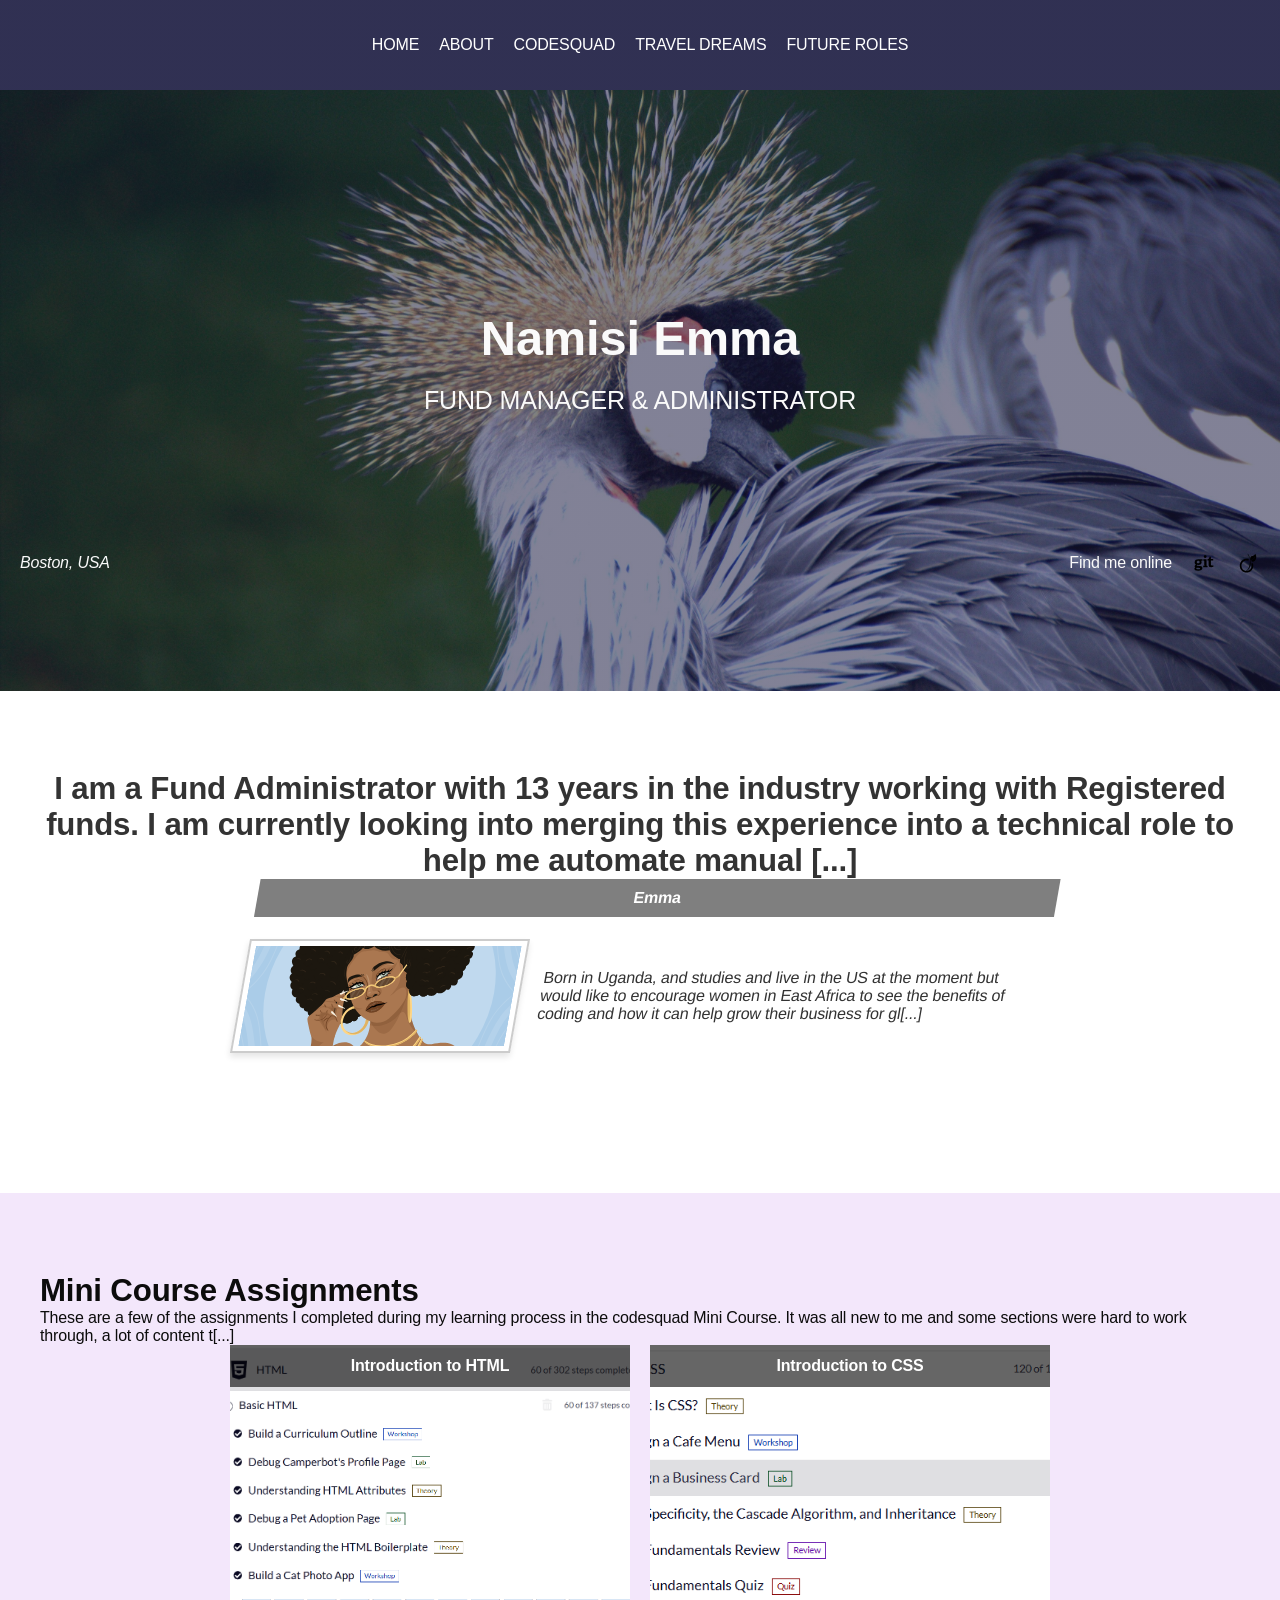
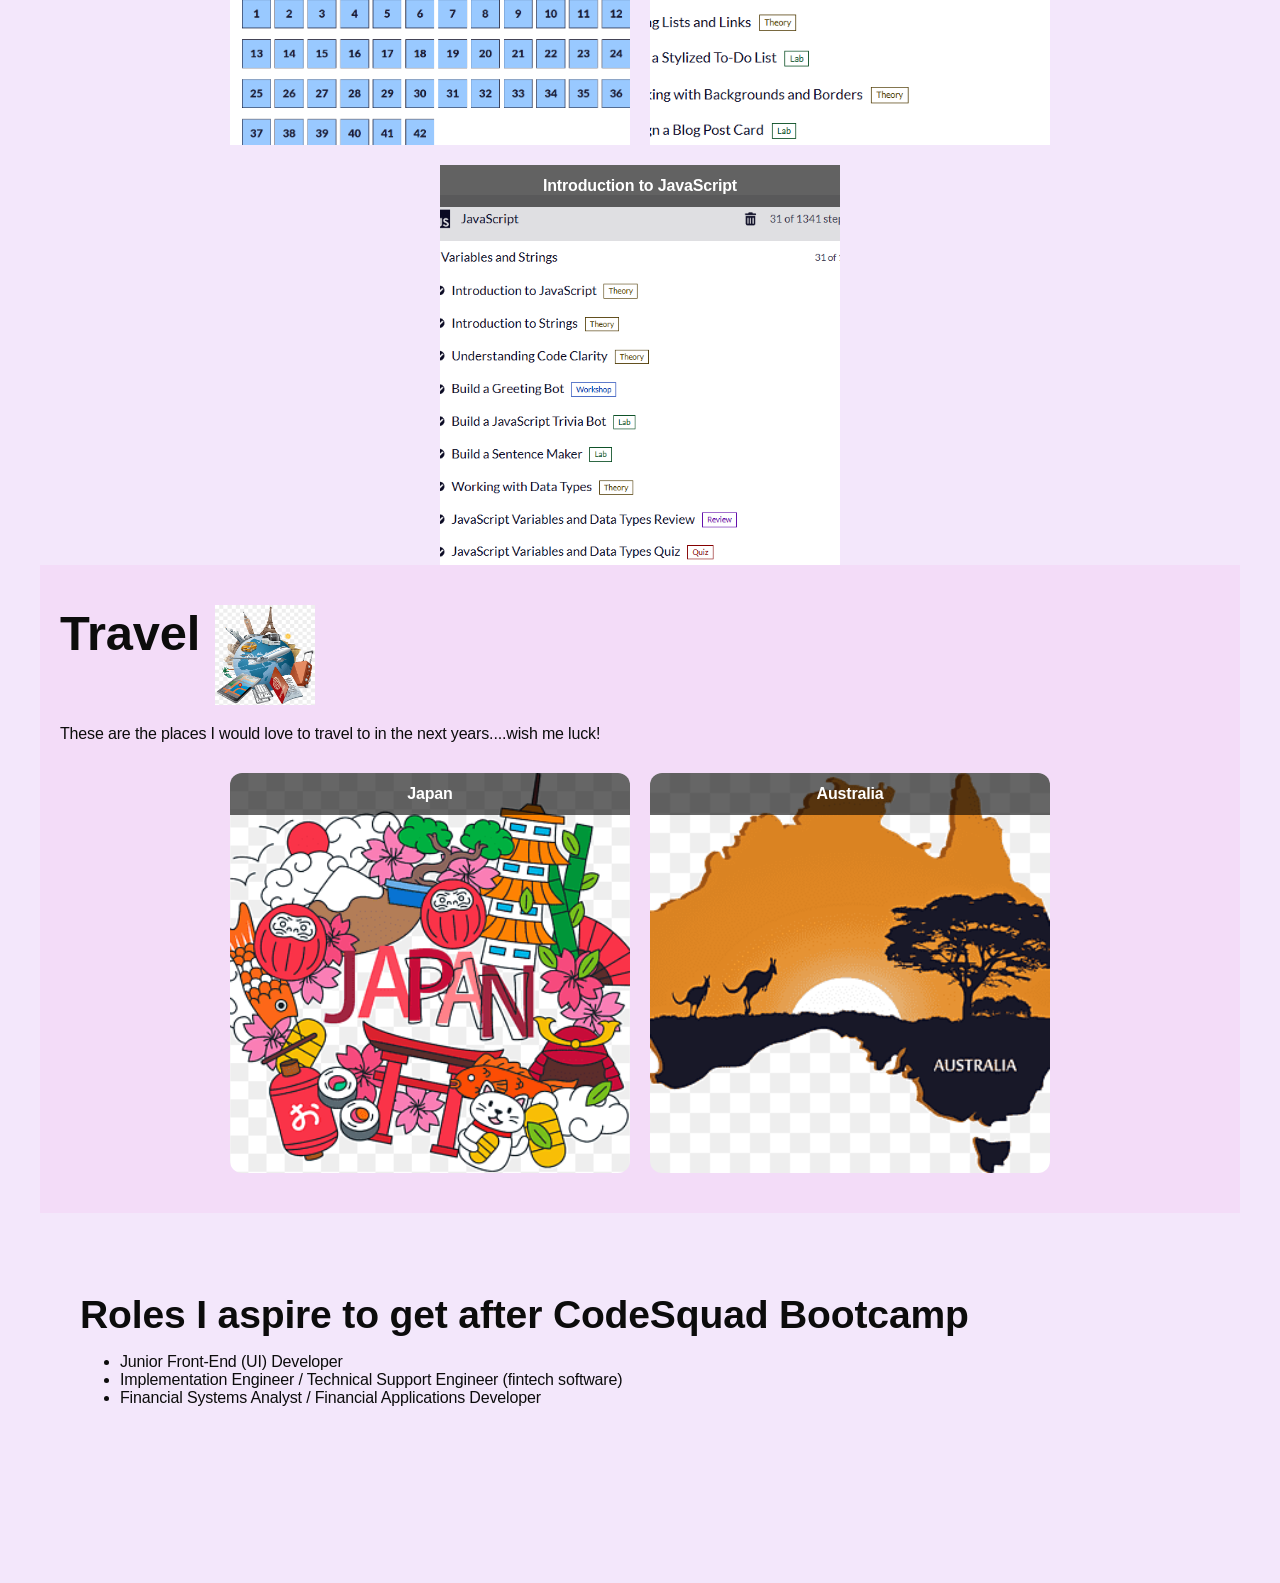
==== index.html @ be641fe7 "Fix LinkedIn image filename to lowercase" ====
<!DOCTYPE html>
<html lang="en">
  <head>
    <meta charset="UTF-8" />
    <meta name="viewport" content="width=device-width, initial-scale=1.0" />
    <link rel="stylesheet" href="styles.css" />
    <title>Namisi - First Portfolio</title>
  </head>
  <body>
    <header class="site_header">
      <div class="wrapper_inner">
        <nav class="site_header_nav">
          <ul role="list" class="flex flex_center">
            <li><a href="#0">HOME</a></li>
            <li><a href="#about">ABOUT</a></li>
            <li><a href="#codesquad">CODESQUAD</a></li>
            <li><a href="#traveldreams">TRAVEL DREAMS</a></li>
            <li><a href="#futureroles">FUTURE ROLES</a></li>
          </ul>
        </nav>
      </div>
    </header>
    <main>
      <section id="hero">
        <div class="wrapper">
          <div class="wrapper_inner">
            <div class="text_center hero_content">
              <h1 class="h2">Namisi Emma</h1>
              <p class="h5">FUND MANAGER & ADMINISTRATOR</p>
            </div>
          </div>
          <ul role="list" class="flex flex_between hero_social">
            <address>Boston, USA </address>
            <ul role="list" class="flex">
              <li>Find me online</li>
              <li>
                <a href="https://github.com/Misi-256" target="_blank">
                  <img src="git.svg" alt="GitHub" width="24" height="24" />
                </a>
              </li>
              <li>
                <a href="https://linkedin.com/in/emma-namisi" target="_blank">
                  <img src="linkedin.svg" alt="LinkedIn" width="24" height="24" />
                </a>
              </li>
            </ul>
          </ul>
        </div>
      </section>
    </main>
    <section id="about">
   <div class="wrapper">
     <div class="text_center">
       <h4>
         I am a Fund Administrator with 13 years in the industry working with Registered funds. I am currently looking into merging this experience into a technical role to help me automate manual [...]
       </h4>
     </div>
     <div class="wrapper_inner">
       <div class="about_content flex flex_around">
         <figure class="about_figure text_center">
           <img width="300px" height="300px" src="icon.svg" alt="Developer" class="about_img" />
           <figcaption class="about_caption">Emma</figcaption>
         </figure>
         <p class="h6">
           Born in Uganda, and studies and live in the US at the moment but would like to encourage women in East Africa to see the benefits of coding and how it can help grow their business for gl[...]
         </p>
       </div>
     </div>
   </div>
 </section>
     <section id="codesquad">
       <h4>Mini Course Assignments</h4>
   <div class="course-card">
       <p>
         These are a few of the assignments I completed during my learning process in the codesquad Mini Course. It was all new to me and some sections were hard to work through, a lot of content t[...]
       </div>
 <div class="image-container">
   <figure>
     <figcaption class="about_caption">Introduction to HTML</figcaption>
     <img width="400px" height="400px" src="intro to HTML.png" alt="Introduction to HTML" class="HTML"/>
   </figure>
 
   <figure>
     <figcaption class="about_caption">Introduction to CSS</figcaption>
     <img width="400px" height="400px" src="intro to CSS.png" alt="Introduction to CSS" class="CSS"/>
   </figure>
 
   <figure>
     <figcaption class="about_caption">Introduction to JavaScript</figcaption>
     <img width="400px" height="400px" src="intro to JavaScript.png" alt="Introduction to JavaScript" class="JAVA"/>
   </figure>
 </div>
 <section id="traveldreams">
   <div class="travel-header">
     <h2>Travel</h2>
     <img width="100px" height="100px" src="travel logo.png" alt="Travel logo"/>
   </div>
   
   <p>
     These are the places I would love to travel to in the next years....wish me luck!  
   </p>
 
   <div class="image-container">
     <figure class="travel-figure">
       <img width="400px" height="400px" src="Japan.png" alt="Japan" class="Japan"/>
       <figcaption class="about_caption">Japan</figcaption>
     </figure>
 
     <figure class="travel-figure">
       <img width="400px" height="400px" src="Aussie.png" alt="Aussie" class="Aussie"/>
       <figcaption class="about_caption">Australia</figcaption>
     </figure>
   </div>
 </section>
     <section id="futureroles">
  <h3>Roles I aspire to get after CodeSquad Bootcamp</h3>
     </div>
     <ul>
   <li>Junior Front-End (UI) Developer</li>
   <li>Implementation Engineer / Technical Support Engineer (fintech software)</li>
   <li>Financial Systems Analyst / Financial Applications Developer</li>
 </ul>
       </div>
     </div>
   </div>
 </section>
 </main>
   <script src="script.js"></script>
 </body>
 </html>
---- styles.css ----
/**
 * CORE CONFIG
 * This powers everything from utility class generation to breakpoints
 * to enabling/disabling pre-built components/utilities.
 */
/* Box sizing rules */
*,
*::before,
*::after {
  box-sizing: border-box;
  font-family: sans-serif;
}

/* Remove default margin */
body,
h1,
h2,
h3,
h4,
p,
figure,
blockquote,
dl,
dd {
  margin: 0;
}

/* Remove list styles on ul, ol elements with a list role, which suggests default styling will be removed */
ul[role="list"],
ol[role="list"] {
  list-style: none;
  padding: 0;
}

/* Set core root defaults */
html:focus-within {
  scroll-behavior: smooth;
}

/* Set core body defaults */
body {
  min-height: 100vh;
  text-rendering: optimizeSpeed;
  letter-spacing: -0.01em;
}

/* All elements that don't have a class get default styles */
a:not([class]) {
  text-decoration-skip-ink: auto;
}

/* Make images easier to work with */
img,
picture {
  max-width: 100%;
  display: block;
}

/* Inherit fonts for inputs and buttons */
input,
button,
textarea,
select {
  font: inherit;
}

@media (prefers-reduced-motion: reduce) {
  html:focus-within {
    scroll-behavior: auto;
  }
}

:focus {
  outline: 2px dashed #00ff19;
  outline-offset: 0.25rem;
}

main:focus {
  outline: none;
}
/* @link https://utopia.fyi/type/calculator?c=320,18,1.2,1240,20,1.25,5,2,&s=0.75|0.5|0.25,1.5|2|3|4|6,s-l&g=s,l,xl,12 */

:root {
  --step--2: clamp(0.7813rem, 0.7747rem + 0.0326vw, 0.8rem);
  --step--1: clamp(0.9375rem, 0.9158rem + 0.1087vw, 1rem);
  --step-0: clamp(1.125rem, 1.0815rem + 0.2174vw, 1.25rem);
  --step-1: clamp(1.35rem, 1.2761rem + 0.3696vw, 1.5625rem);
  --step-2: clamp(1.62rem, 1.5041rem + 0.5793vw, 1.9531rem);
  --step-3: clamp(1.944rem, 1.771rem + 0.8651vw, 2.4414rem);
  --step-4: clamp(2.3328rem, 2.0827rem + 1.2504vw, 3.0518rem);
  --step-5: clamp(2.7994rem, 2.4462rem + 1.7658vw, 3.8147rem);
}

/* @link https://utopia.fyi/space/calculator?c=320,18,1.2,1240,20,1.25,5,2,&s=0.75|0.5|0.25,1.5|2|3|4|6,s-l&g=s,l,xl,12 */

:root {
  --space-3xs: clamp(0.3125rem, 0.3125rem + 0vw, 0.3125rem);
  --space-2xs: clamp(0.5625rem, 0.5408rem + 0.1087vw, 0.625rem);
  --space-xs: clamp(0.875rem, 0.8533rem + 0.1087vw, 0.9375rem);
  --space-s: clamp(1.125rem, 1.0815rem + 0.2174vw, 1.25rem);
  --space-m: clamp(1.6875rem, 1.6223rem + 0.3261vw, 1.875rem);
  --space-l: clamp(2.25rem, 2.163rem + 0.4348vw, 2.5rem);
  --space-xl: clamp(3.375rem, 3.2446rem + 0.6522vw, 3.75rem);
  --space-2xl: clamp(4.5rem, 4.3261rem + 0.8696vw, 5rem);
  --space-3xl: clamp(6.75rem, 6.4891rem + 1.3043vw, 7.5rem);
}
h1,
.h1 {
  font-size: var(--step-5);
}

h2,
.h2 {
  font-size: var(--step-4);
}

h3,
.h3 {
  font-size: var(--step-3);
}

h4,
.h4 {
  font-size: var(--step-2);
}

h5,
.h5 {
  font-size: var(--step-1);
}
/* define some constants */
.flex {
  display: flex;
  align-items: center;
  gap: var(--space-s);
}
@media (max-width: 468px) {
  .flex {
    flex-wrap: wrap;
  }
}
.flex_center {
  justify-content: center;
}
.flex_around {
  justify-content: space-around;
}
.flex_between {
  justify-content: space-between;
}
@media (max-width: 468px) {
  .flex_around {
    justify-content: center;
  }
  .flex_between {
    justify-content: center;
  }
}
.text_center {
  text-align: center;
}
.text_right {
  text-align: right;
}

/* define spacing */
.padding-top-3xs {
  padding: var(--space-3xs);
}
/* create the wrappers */
.wrapper {
  width: 100%;
  max-width: 1240px;
  margin: 0 auto;
}
.wrapper_inner {
  width: 100%;
  max-width: 800px;
  margin: 0 auto;
}
/* Style the header */
.site_header {
  padding: var(--space-s) 0;
  background: linear-gradient(rgba(26, 26, 64, 0.9), rgba(26, 26, 64, 0.9));
}

.site_header_nav ul li a {
  text-decoration: none;
  color: #fff;
}
/* Hero section styling */
.hero_content {
  padding: var(--space-3xl) 0;
}

.hero_content h1 {
  margin-bottom: var(--space-s);
}

.hero_social {
  padding-top: var(--space-3xl);
}

/* General styling for the hero section */
section {
  padding: var(--space-2xl) var(--space-l);
}

section#hero {
  min-height: 500px;
  padding: 100px 20px;
  color: #fafafa;

  background-image:
    linear-gradient(rgba(26, 26, 64, 0.55), rgba(26, 26, 64, 0.55)),
    url("./background.jpg");

  background-size: cover;
  background-position: center;
  background-repeat: no-repeat;
}
/* About section */
.about_content {
  padding: var(--space-xl) 0;
  transform: skewX(-10deg);
}

@media (max-width: 468px) {
  .about_content {
    transform: skewX(0deg);
  }
}

.about_figure {
  padding: var(--space-xl) 0;
  box-shadow: 0 4px 6px rgba(0, 0, 0, 0.1);
  border: 2px solid #ccc;
  display: inline-block;
  padding: 5px;
}

.about_img {
  width: 700px;
  height: 100px;
  object-fit: cover;
}

.about_caption {
  padding: var(--space-3xs) 0;
}

section#about {
  background-color: #ffffff;
  color: #333;
  --color-accent: #ffd700;
}
/* codesquad section */
.codesquad_logos {
  margin-top: var(--space-xl)
  text-size: 13%;
}

section#codesquad{
  background-color: #c387eb33;
  color: #0c0c0c;
  --color-accent: #2e8b57;

.image-container {
  display: flex;
  justify-content: center;
  gap: 20px;
  flex-wrap: wrap;
}

figure {
  position: relative;
  margin: 0;
  width: 400px;
  height: 400px;
}

figure img {
  width: 400px;
  height: 400px;
  object-fit: cover;
  display: block;
}

.about_caption {
  position: absolute;
  top: 0;
  left: 0;
  right: 0;
  width: 100%;
  padding: 12px 0;
  text-align: center;
  color: white;
  background: rgba(0, 0, 0, 0.6);
  font-weight: bold;
  margin: 0;
}

/* traveldreams section */
#traveldreams {
  background-color: #eb87d91e;
  color: #0c0c0c;
  padding: 40px 20px;
}

#traveldreams h2 {
  text-align: left;
  margin-bottom: 30px;
}
}.travel-header {
  display: flex;
  align-items: left;
  justify-content: left;
  gap: 15px;
  margin-bottom: 20px;
}

.travel-header h2 {
  margin: 0;
}

#traveldreams p {
  text-align: left;
  margin-bottom: 30px;
}
.image-container {
  display: flex;
  justify-content: center;
  gap: 20px;
  flex-wrap: wrap;
}

.travel-figure {
  position: relative;
  margin: 0;
  width: 400px;
  height: 400px;
  overflow: hidden;
  border-radius: 12px;
}

.travel-figure img {
  width: 100%;
  height: 100%;
  object-fit: cover;
  display: block;
}

.about_caption {
  position: absolute;
  top: 0;
  left: 0;
  right: 0;
  z-index: 2;
  background: rgba(0, 0, 0, 0.5);
  color: white;
  text-align: center;
  padding: 10px 0;
  font-weight: bold;
}
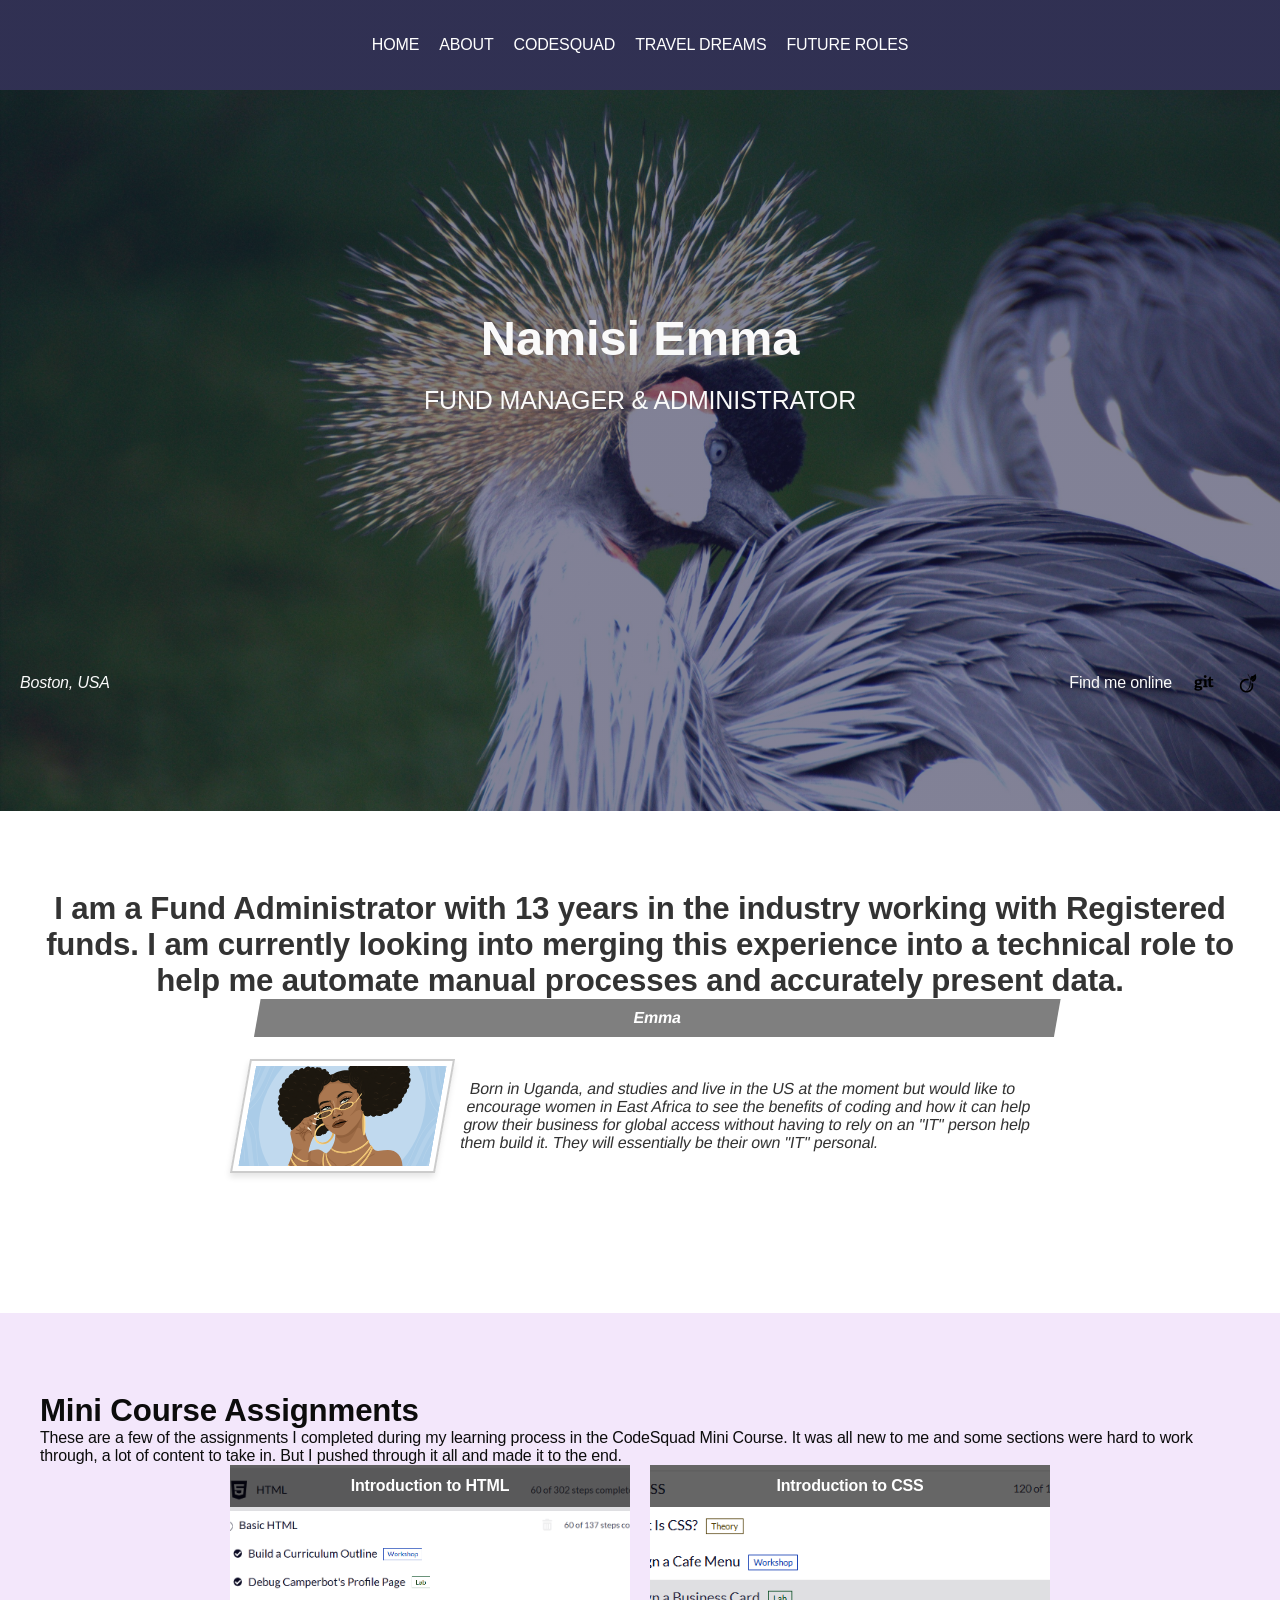
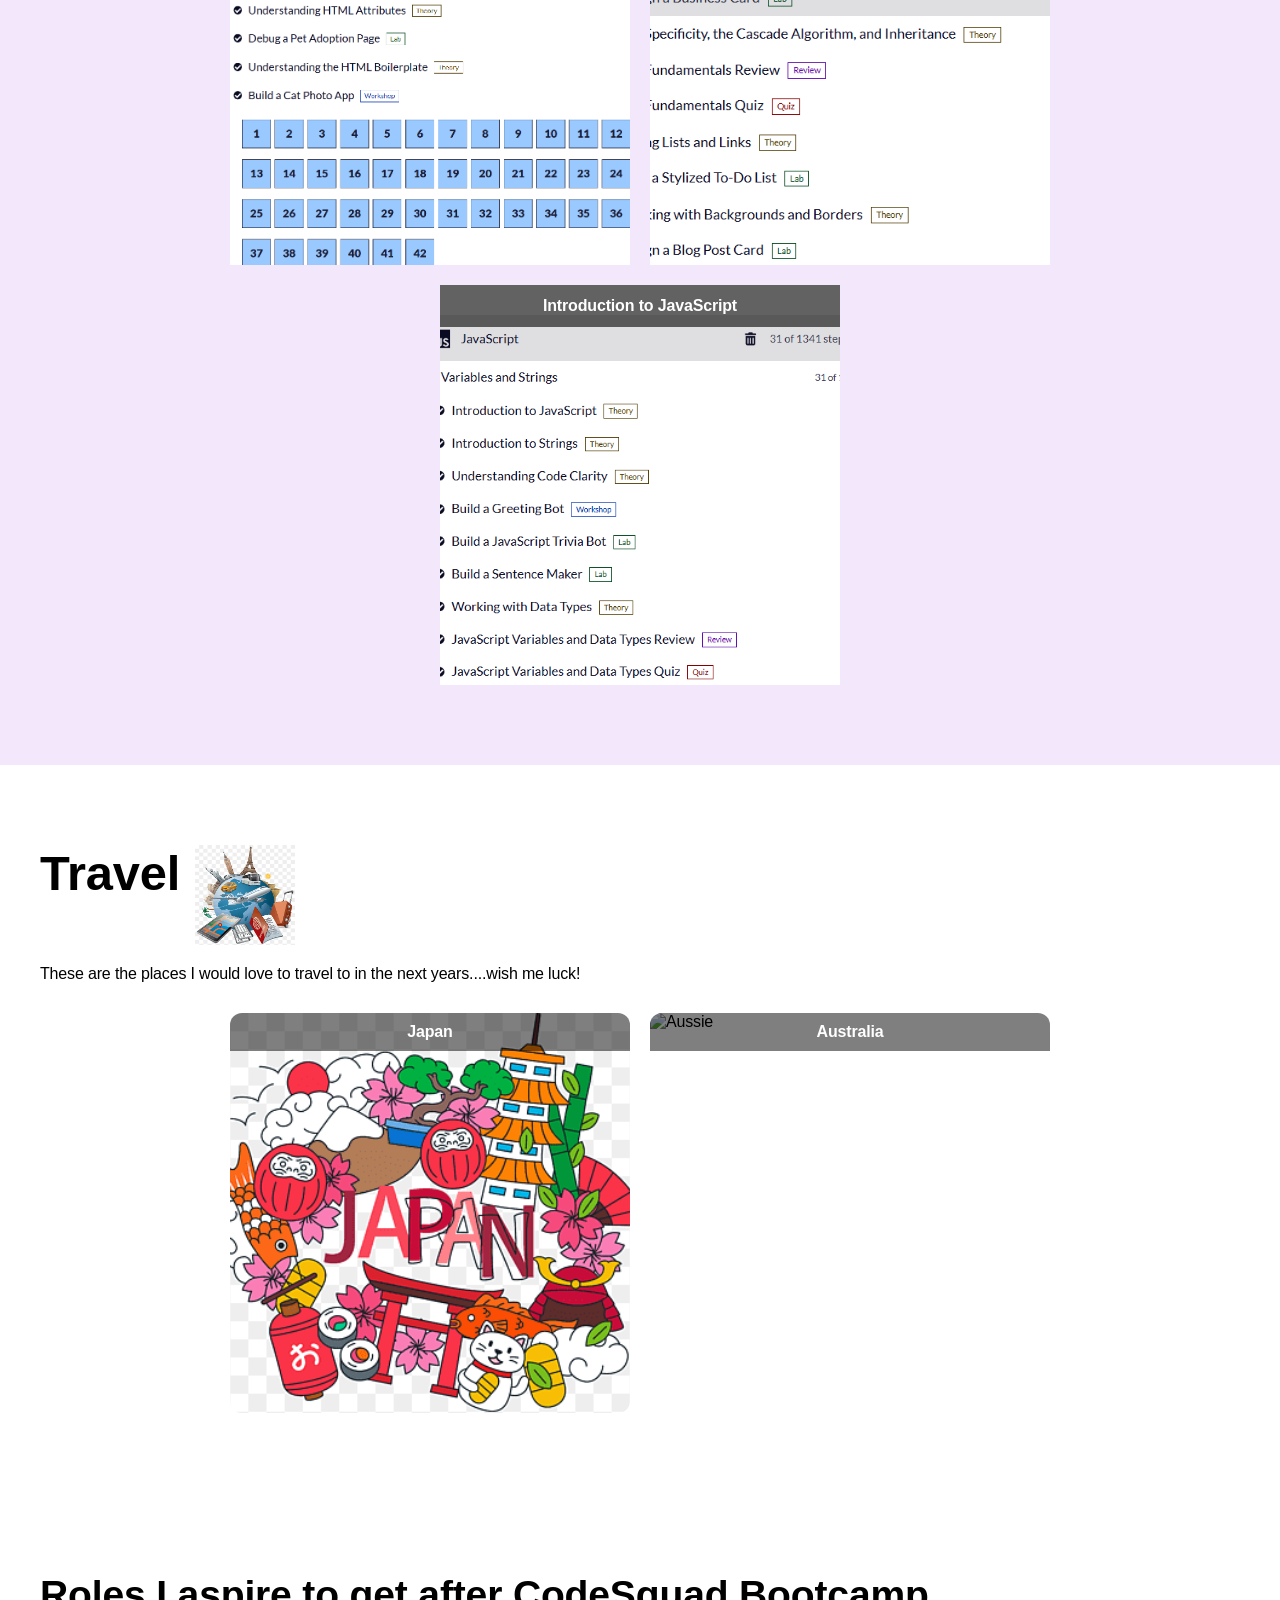
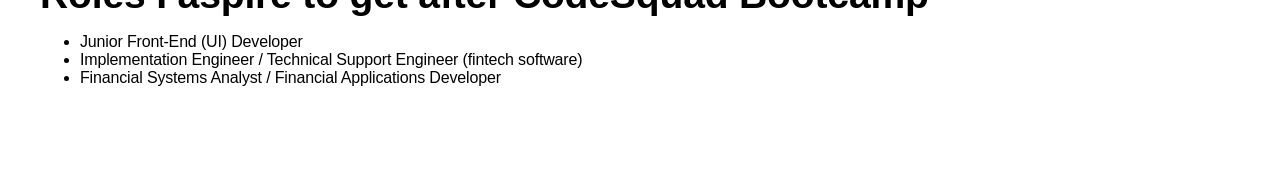
==== commit 66f15ef5: "Fix the broken HTML structure in the portfolio homepage so sections and tags close properly." ====
--- a/index.html
+++ b/index.html
@@ -20,17 +20,20 @@
         </nav>
       </div>
     </header>
+
     <main>
       <section id="hero">
         <div class="wrapper">
           <div class="wrapper_inner">
             <div class="text_center hero_content">
               <h1 class="h2">Namisi Emma</h1>
-              <p class="h5">FUND MANAGER & ADMINISTRATOR</p>
+              <p class="h5">FUND MANAGER &amp; ADMINISTRATOR</p>
             </div>
           </div>
-          <ul role="list" class="flex flex_between hero_social">
-            <address>Boston, USA </address>
+
+          <div class="flex flex_between hero_social">
+            <address>Boston, USA</address>
+
             <ul role="list" class="flex">
               <li>Find me online</li>
               <li>
@@ -44,87 +47,93 @@
                 </a>
               </li>
             </ul>
-          </ul>
+          </div>
         </div>
       </section>
+
+      <section id="about">
+        <div class="wrapper">
+          <div class="text_center">
+            <h4>
+              I am a Fund Administrator with 13 years in the industry working with Registered funds. I am currently looking into merging this experience into a technical role to help me automate manual processes and accurately present data.
+            </h4>
+          </div>
+
+          <div class="wrapper_inner">
+            <div class="about_content flex flex_around">
+              <figure class="about_figure text_center">
+                <img width="300" height="300" src="icon.svg" alt="Developer" class="about_img" />
+                <figcaption class="about_caption">Emma</figcaption>
+              </figure>
+
+              <p class="h6">
+                Born in Uganda, and studies and live in the US at the moment but would like to encourage women in East Africa to see the benefits of coding and how it can help grow their business for global access without having to rely on an "IT" person help them build it. They will essentially be their own "IT" personal.
+              </p>
+            </div>
+          </div>
+        </div>
+      </section>
+
+      <section id="codesquad">
+        <h4>Mini Course Assignments</h4>
+
+        <div class="course-card">
+          <p>
+            These are a few of the assignments I completed during my learning process in the CodeSquad Mini Course. It was all new to me and some sections were hard to work through, a lot of content to take in. But I pushed through it all and made it to the end.
+          </p>
+        </div>
+
+        <div class="image-container">
+          <figure>
+            <figcaption class="about_caption">Introduction to HTML</figcaption>
+            <img width="400" height="400" src="intro to HTML.png" alt="Introduction to HTML" class="HTML" />
+          </figure>
+
+          <figure>
+            <figcaption class="about_caption">Introduction to CSS</figcaption>
+            <img width="400" height="400" src="intro to CSS.png" alt="Introduction to CSS" class="CSS" />
+          </figure>
+
+          <figure>
+            <figcaption class="about_caption">Introduction to JavaScript</figcaption>
+            <img width="400" height="400" src="intro to JavaScript.png" alt="Introduction to JavaScript" class="JAVA" />
+          </figure>
+        </div>
+      </section>
+
+      <section id="traveldreams">
+        <div class="travel-header">
+          <h2>Travel</h2>
+          <img width="100" height="100" src="travel logo.png" alt="Travel logo" />
+        </div>
+
+        <p>
+          These are the places I would love to travel to in the next years....wish me luck!
+        </p>
+
+        <div class="image-container">
+          <figure class="travel-figure">
+            <img width="400" height="400" src="Japan.png" alt="Japan" class="Japan" />
+            <figcaption class="about_caption">Japan</figcaption>
+          </figure>
+
+          <figure class="travel-figure">
+            <img width="400" height="400" src="Aussie.png" alt="Aussie" class="Aussie" />
+            <figcaption class="about_caption">Australia</figcaption>
+          </figure>
+        </div>
+      </section>
+
+      <section id="futureroles">
+        <h3>Roles I aspire to get after CodeSquad Bootcamp</h3>
+        <ul>
+          <li>Junior Front-End (UI) Developer</li>
+          <li>Implementation Engineer / Technical Support Engineer (fintech software)</li>
+          <li>Financial Systems Analyst / Financial Applications Developer</li>
+        </ul>
+      </section>
     </main>
-    <section id="about">
-   <div class="wrapper">
-     <div class="text_center">
-       <h4>
-         I am a Fund Administrator with 13 years in the industry working with Registered funds. I am currently looking into merging this experience into a technical role to help me automate manual [...]
-       </h4>
-     </div>
-     <div class="wrapper_inner">
-       <div class="about_content flex flex_around">
-         <figure class="about_figure text_center">
-           <img width="300px" height="300px" src="icon.svg" alt="Developer" class="about_img" />
-           <figcaption class="about_caption">Emma</figcaption>
-         </figure>
-         <p class="h6">
-           Born in Uganda, and studies and live in the US at the moment but would like to encourage women in East Africa to see the benefits of coding and how it can help grow their business for gl[...]
-         </p>
-       </div>
-     </div>
-   </div>
- </section>
-     <section id="codesquad">
-       <h4>Mini Course Assignments</h4>
-   <div class="course-card">
-       <p>
-         These are a few of the assignments I completed during my learning process in the codesquad Mini Course. It was all new to me and some sections were hard to work through, a lot of content t[...]
-       </div>
- <div class="image-container">
-   <figure>
-     <figcaption class="about_caption">Introduction to HTML</figcaption>
-     <img width="400px" height="400px" src="intro to HTML.png" alt="Introduction to HTML" class="HTML"/>
-   </figure>
- 
-   <figure>
-     <figcaption class="about_caption">Introduction to CSS</figcaption>
-     <img width="400px" height="400px" src="intro to CSS.png" alt="Introduction to CSS" class="CSS"/>
-   </figure>
- 
-   <figure>
-     <figcaption class="about_caption">Introduction to JavaScript</figcaption>
-     <img width="400px" height="400px" src="intro to JavaScript.png" alt="Introduction to JavaScript" class="JAVA"/>
-   </figure>
- </div>
- <section id="traveldreams">
-   <div class="travel-header">
-     <h2>Travel</h2>
-     <img width="100px" height="100px" src="travel logo.png" alt="Travel logo"/>
-   </div>
-   
-   <p>
-     These are the places I would love to travel to in the next years....wish me luck!  
-   </p>
- 
-   <div class="image-container">
-     <figure class="travel-figure">
-       <img width="400px" height="400px" src="Japan.png" alt="Japan" class="Japan"/>
-       <figcaption class="about_caption">Japan</figcaption>
-     </figure>
- 
-     <figure class="travel-figure">
-       <img width="400px" height="400px" src="Aussie.png" alt="Aussie" class="Aussie"/>
-       <figcaption class="about_caption">Australia</figcaption>
-     </figure>
-   </div>
- </section>
-     <section id="futureroles">
-  <h3>Roles I aspire to get after CodeSquad Bootcamp</h3>
-     </div>
-     <ul>
-   <li>Junior Front-End (UI) Developer</li>
-   <li>Implementation Engineer / Technical Support Engineer (fintech software)</li>
-   <li>Financial Systems Analyst / Financial Applications Developer</li>
- </ul>
-       </div>
-     </div>
-   </div>
- </section>
- </main>
-   <script src="script.js"></script>
- </body>
- </html>
+
+    <script src="script.js"></script>
+  </body>
+</html>
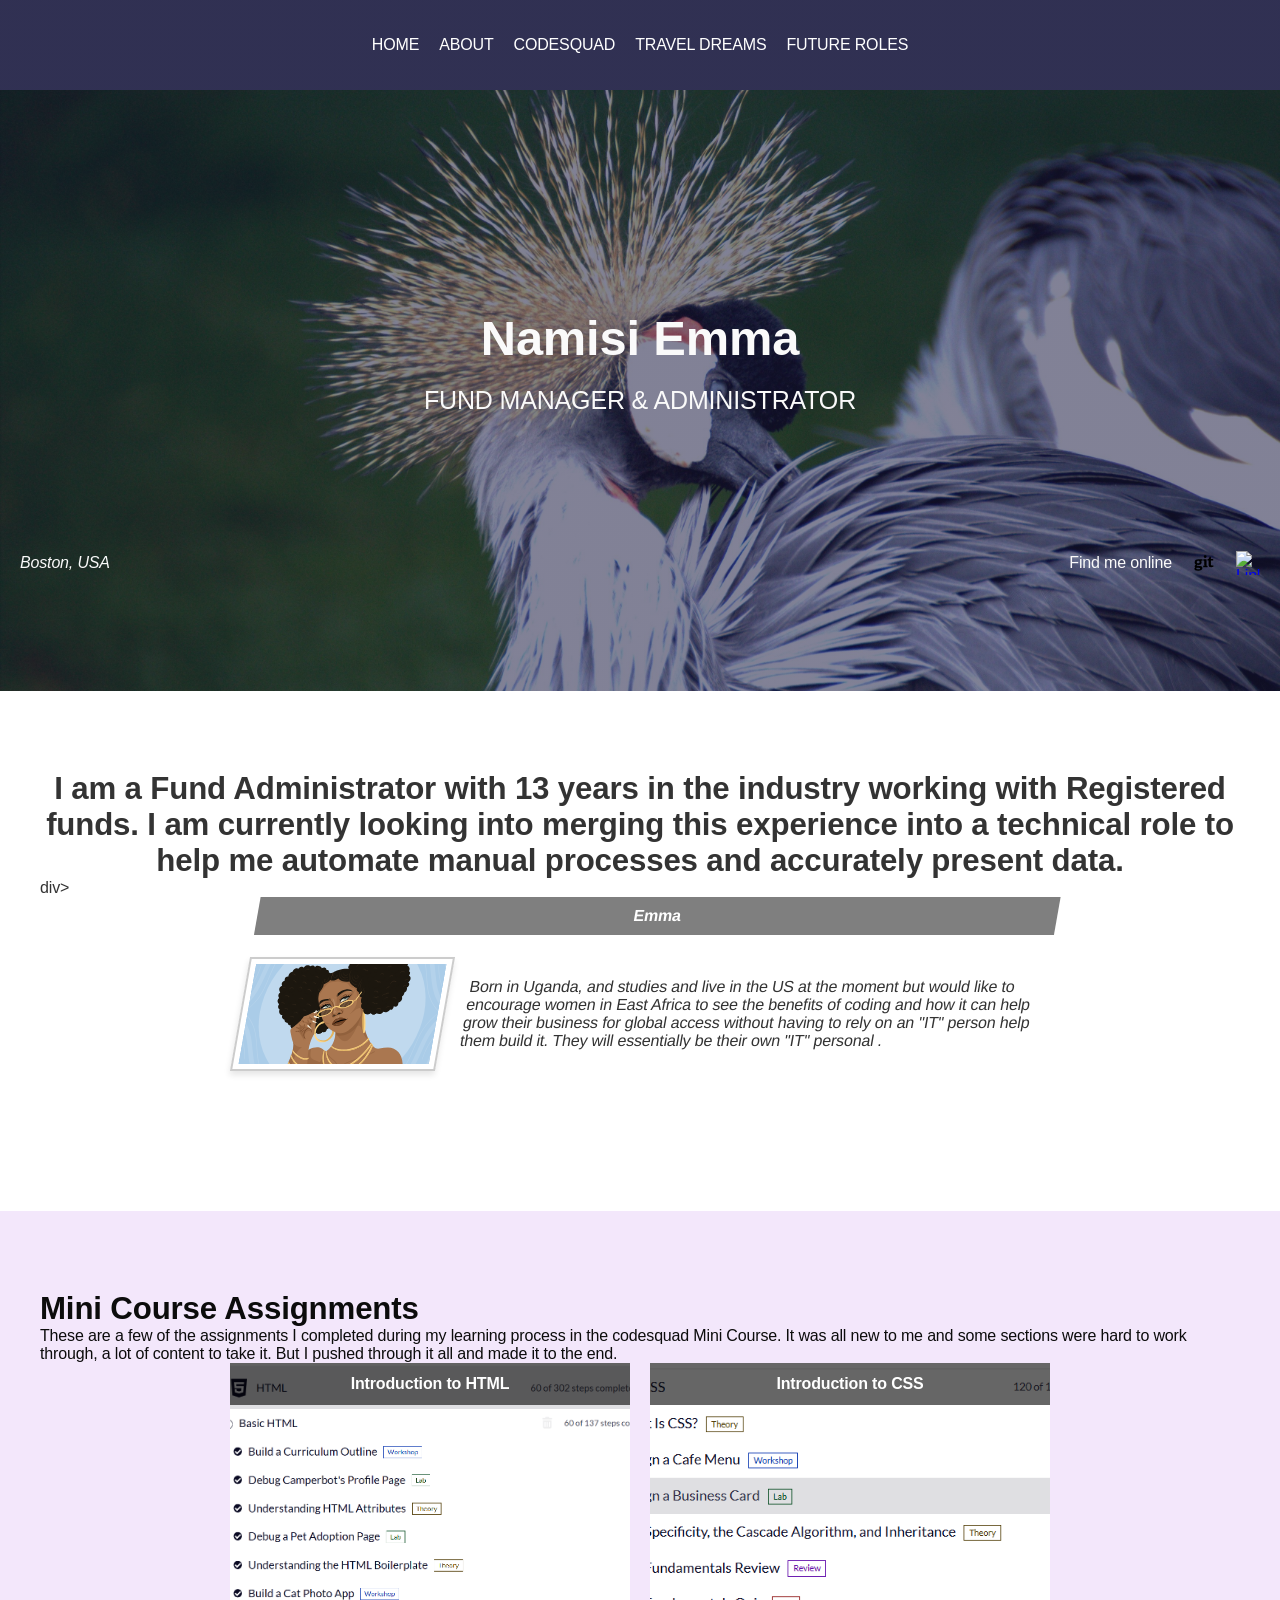
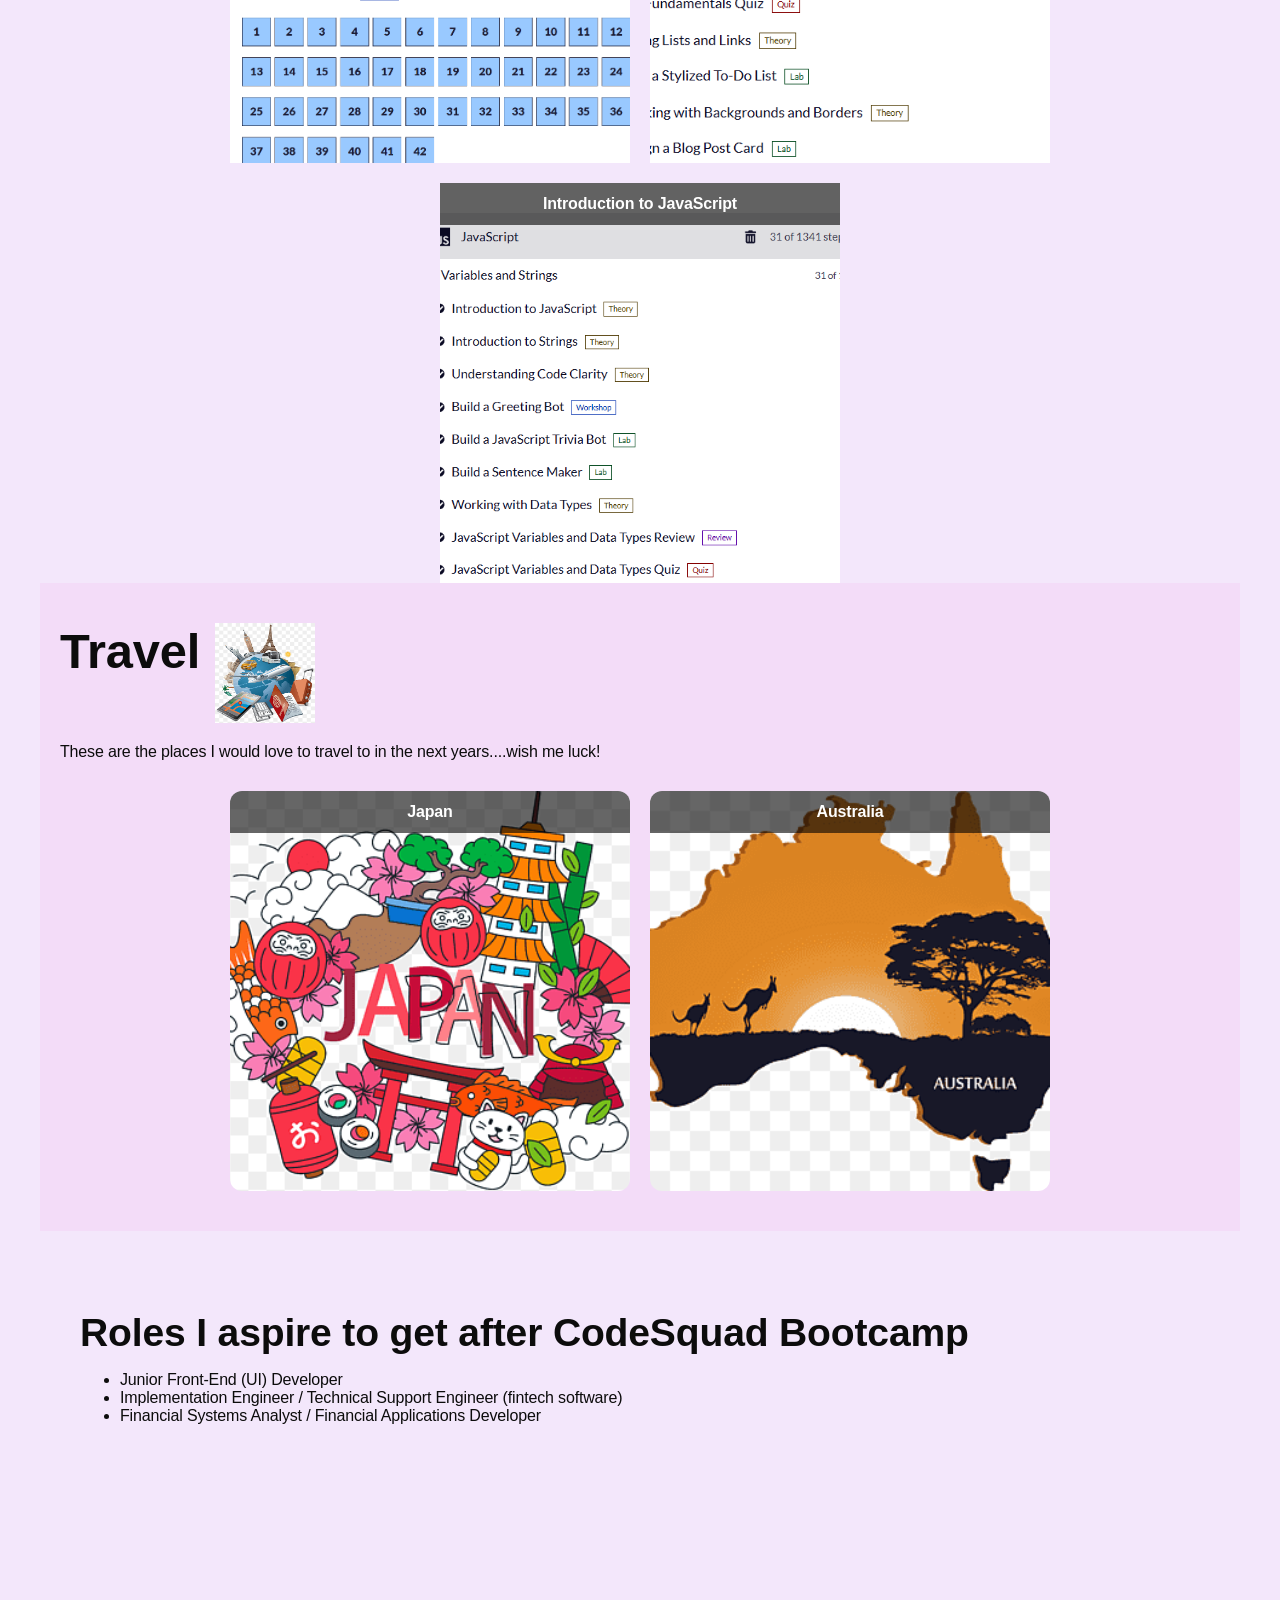
==== commit 37e26c1c: "Add files via upload" ====
--- a/index.html
+++ b/index.html
@@ -1,139 +1,128 @@
-<!DOCTYPE html>
-<html lang="en">
-  <head>
-    <meta charset="UTF-8" />
-    <meta name="viewport" content="width=device-width, initial-scale=1.0" />
-    <link rel="stylesheet" href="styles.css" />
-    <title>Namisi - First Portfolio</title>
-  </head>
-  <body>
-    <header class="site_header">
-      <div class="wrapper_inner">
-        <nav class="site_header_nav">
-          <ul role="list" class="flex flex_center">
-            <li><a href="#0">HOME</a></li>
-            <li><a href="#about">ABOUT</a></li>
-            <li><a href="#codesquad">CODESQUAD</a></li>
-            <li><a href="#traveldreams">TRAVEL DREAMS</a></li>
-            <li><a href="#futureroles">FUTURE ROLES</a></li>
-          </ul>
-        </nav>
-      </div>
-    </header>
-
-    <main>
-      <section id="hero">
-        <div class="wrapper">
-          <div class="wrapper_inner">
-            <div class="text_center hero_content">
-              <h1 class="h2">Namisi Emma</h1>
-              <p class="h5">FUND MANAGER &amp; ADMINISTRATOR</p>
-            </div>
-          </div>
-
-          <div class="flex flex_between hero_social">
-            <address>Boston, USA</address>
-
-            <ul role="list" class="flex">
-              <li>Find me online</li>
-              <li>
-                <a href="https://github.com/Misi-256" target="_blank">
-                  <img src="git.svg" alt="GitHub" width="24" height="24" />
-                </a>
-              </li>
-              <li>
-                <a href="https://linkedin.com/in/emma-namisi" target="_blank">
-                  <img src="linkedin.svg" alt="LinkedIn" width="24" height="24" />
-                </a>
-              </li>
-            </ul>
-          </div>
-        </div>
-      </section>
-
-      <section id="about">
-        <div class="wrapper">
-          <div class="text_center">
-            <h4>
-              I am a Fund Administrator with 13 years in the industry working with Registered funds. I am currently looking into merging this experience into a technical role to help me automate manual processes and accurately present data.
-            </h4>
-          </div>
-
-          <div class="wrapper_inner">
-            <div class="about_content flex flex_around">
-              <figure class="about_figure text_center">
-                <img width="300" height="300" src="icon.svg" alt="Developer" class="about_img" />
-                <figcaption class="about_caption">Emma</figcaption>
-              </figure>
-
-              <p class="h6">
-                Born in Uganda, and studies and live in the US at the moment but would like to encourage women in East Africa to see the benefits of coding and how it can help grow their business for global access without having to rely on an "IT" person help them build it. They will essentially be their own "IT" personal.
-              </p>
-            </div>
-          </div>
-        </div>
-      </section>
-
-      <section id="codesquad">
-        <h4>Mini Course Assignments</h4>
-
-        <div class="course-card">
-          <p>
-            These are a few of the assignments I completed during my learning process in the CodeSquad Mini Course. It was all new to me and some sections were hard to work through, a lot of content to take in. But I pushed through it all and made it to the end.
-          </p>
-        </div>
-
-        <div class="image-container">
-          <figure>
-            <figcaption class="about_caption">Introduction to HTML</figcaption>
-            <img width="400" height="400" src="intro to HTML.png" alt="Introduction to HTML" class="HTML" />
-          </figure>
-
-          <figure>
-            <figcaption class="about_caption">Introduction to CSS</figcaption>
-            <img width="400" height="400" src="intro to CSS.png" alt="Introduction to CSS" class="CSS" />
-          </figure>
-
-          <figure>
-            <figcaption class="about_caption">Introduction to JavaScript</figcaption>
-            <img width="400" height="400" src="intro to JavaScript.png" alt="Introduction to JavaScript" class="JAVA" />
-          </figure>
-        </div>
-      </section>
-
-      <section id="traveldreams">
-        <div class="travel-header">
-          <h2>Travel</h2>
-          <img width="100" height="100" src="travel logo.png" alt="Travel logo" />
-        </div>
-
-        <p>
-          These are the places I would love to travel to in the next years....wish me luck!
-        </p>
-
-        <div class="image-container">
-          <figure class="travel-figure">
-            <img width="400" height="400" src="Japan.png" alt="Japan" class="Japan" />
-            <figcaption class="about_caption">Japan</figcaption>
-          </figure>
-
-          <figure class="travel-figure">
-            <img width="400" height="400" src="Aussie.png" alt="Aussie" class="Aussie" />
-            <figcaption class="about_caption">Australia</figcaption>
-          </figure>
-        </div>
-      </section>
-
-      <section id="futureroles">
-        <h3>Roles I aspire to get after CodeSquad Bootcamp</h3>
-        <ul>
-          <li>Junior Front-End (UI) Developer</li>
-          <li>Implementation Engineer / Technical Support Engineer (fintech software)</li>
-          <li>Financial Systems Analyst / Financial Applications Developer</li>
-        </ul>
-      </section>
-    </main>
-
-    <script src="script.js"></script>
-  </body>
-</html>
+<!DOCTYPE html>
+<html lang="en">
+  <head>
+    <meta charset="UTF-8" />
+    <meta name="viewport" content="width=device-width, initial-scale=1.0" />
+    <link rel="stylesheet" href="styles.css" />
+    <title>Namisi - First Portfolio</title>
+  </head>
+  <body>
+    <header class="site_header">
+      <div class="wrapper_inner">
+        <nav class="site_header_nav">
+          <ul role="list" class="flex flex_center">
+            <li><a href="#0">HOME</a></li>
+            <li><a href="#about">ABOUT</a></li>
+            <li><a href="#codesquad">CODESQUAD</a></li>
+            <li><a href="#traveldreams">TRAVEL DREAMS</a></li>
+            <li><a href="#futureroles">FUTURE ROLES</a></li>
+          </ul>
+        </nav>
+      </div>
+    </header>
+    <main>
+      <section id="hero">
+        <div class="wrapper">
+          <div class="wrapper_inner">
+            <div class="text_center hero_content">
+              <h1 class="h2">Namisi Emma</h1>
+              <p class="h5">FUND MANAGER & ADMINISTRATOR</p>
+            </div>
+          </div>
+          </div>
+          <ul role="list" class="flex flex_between hero_social">
+            <address>Boston, USA </address>
+            <ul role="list" class="flex">
+              <li>Find me online</li>
+              <li>
+                <a href="https://github.com/Misi-256" target="_blank">
+                  <img src="git.svg" alt="GitHub" width="24" height="24" />
+                </a>
+              </li>
+              <li>
+                <a href="https://linkedin.com/in/emma-namisi" target="_blank">
+                  <img src="linkedIn.svg" alt="LinkedIn" width="24" height="24" />
+                </a>
+              </li>
+            </ul>
+          </ul>
+        </div>
+      </section>
+    </main>
+    <section id="about">
+  <div class="wrapper">
+    <div class="text_center">
+      <h4>
+        I am a Fund Administrator with 13 years in the industry working with Registered funds. I am currently looking into merging this experience into a technical role to help me automate manual processes and accurately present data. 
+      </h4>
+    </div>
+    </div>div>
+    <div class="wrapper_inner">
+      <div class="about_content flex flex_around">
+        <figure class="about_figure text_center">
+          <img width="300px" height="300px" src="icon.svg" alt="Developer" class="about_img" />
+          <figcaption class="about_caption">Emma</figcaption>
+        </figure>
+        <p class="h6">
+          Born in Uganda, and studies and live in the US at the moment but would like to encourage women in East Africa to see the benefits of coding and how it can help grow their business for global access without having to rely on an "IT" person help them build it. They will essentially be their own "IT" personal .
+        </p>
+      </div>
+    </div>
+</section>
+    <section id="codesquad">
+      <h4>Mini Course Assignments</h4>
+  <div class="course-card">
+      <p>
+        These are a few of the assignments I completed during my learning process in the codesquad Mini Course. It was all new to me and some sections were hard to work through, a lot of content to take it. But I pushed through it all and made it to the end.</p>  
+      </div>
+<div class="image-container">
+  <figure>
+    <figcaption class="about_caption">Introduction to HTML</figcaption>
+    <img width="400px" height="400px" src="intro to HTML.png" alt="Introduction to HTML" class="HTML"/>
+  </figure>
+
+  <figure>
+    <figcaption class="about_caption">Introduction to CSS</figcaption>
+    <img width="400px" height="400px" src="intro to CSS.png" alt="Introduction to CSS" class="CSS"/>
+  </figure>
+
+  <figure>
+    <figcaption class="about_caption">Introduction to JavaScript</figcaption>
+    <img width="400px" height="400px" src="intro to JavaScript.png" alt="Introduction to JavaScript" class="JAVA"/>
+  </figure>
+</div>
+<section id="traveldreams">
+  <div class="travel-header">
+    <h2>Travel</h2>
+    <img width="100px" height="100px" src="travel logo.png" alt="Travel logo"/>
+  </div>
+  
+  <p>
+    These are the places I would love to travel to in the next years....wish me luck!  
+  </p>
+
+  <div class="image-container">
+    <figure class="travel-figure">
+      <img width="400px" height="400px" src="Japan.png" alt="Japan" class="Japan"/>
+      <figcaption class="about_caption">Japan</figcaption>
+    </figure>
+
+    <figure class="travel-figure">
+      <img width="400px" height="400px" src="aussie.png" alt="aussie" class="aussie"/>
+      <figcaption class="about_caption">Australia</figcaption>
+    </figure>
+  </div>
+</section>
+    <section id="futureroles">
+ <h3>Roles I aspire to get after CodeSquad Bootcamp</h3>
+    </div>
+    <ul>
+  <li>Junior Front-End (UI) Developer</li>
+  <li>Implementation Engineer / Technical Support Engineer (fintech software)</li>
+  <li>Financial Systems Analyst / Financial Applications Developer</li>
+</ul>
+</section>
+</main>
+  <script src="script.js"></script>
+</body>
+</html>
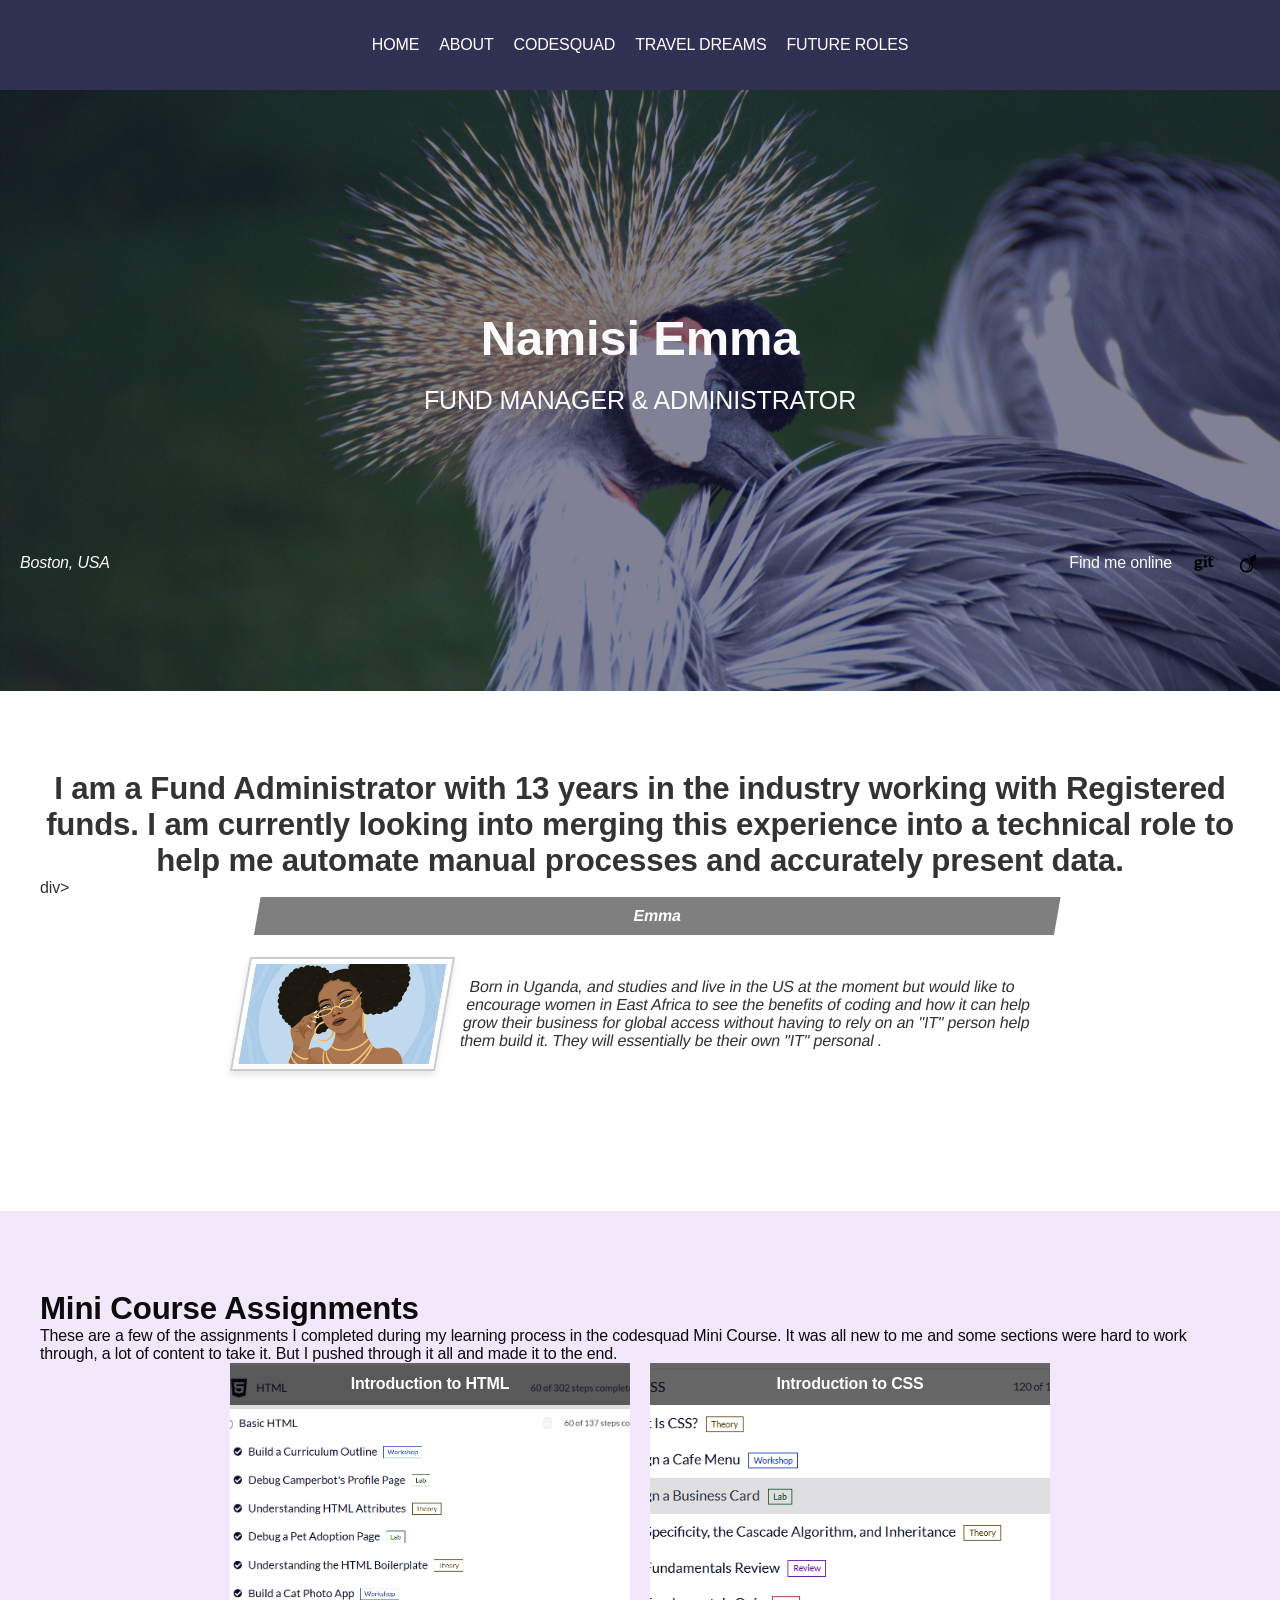
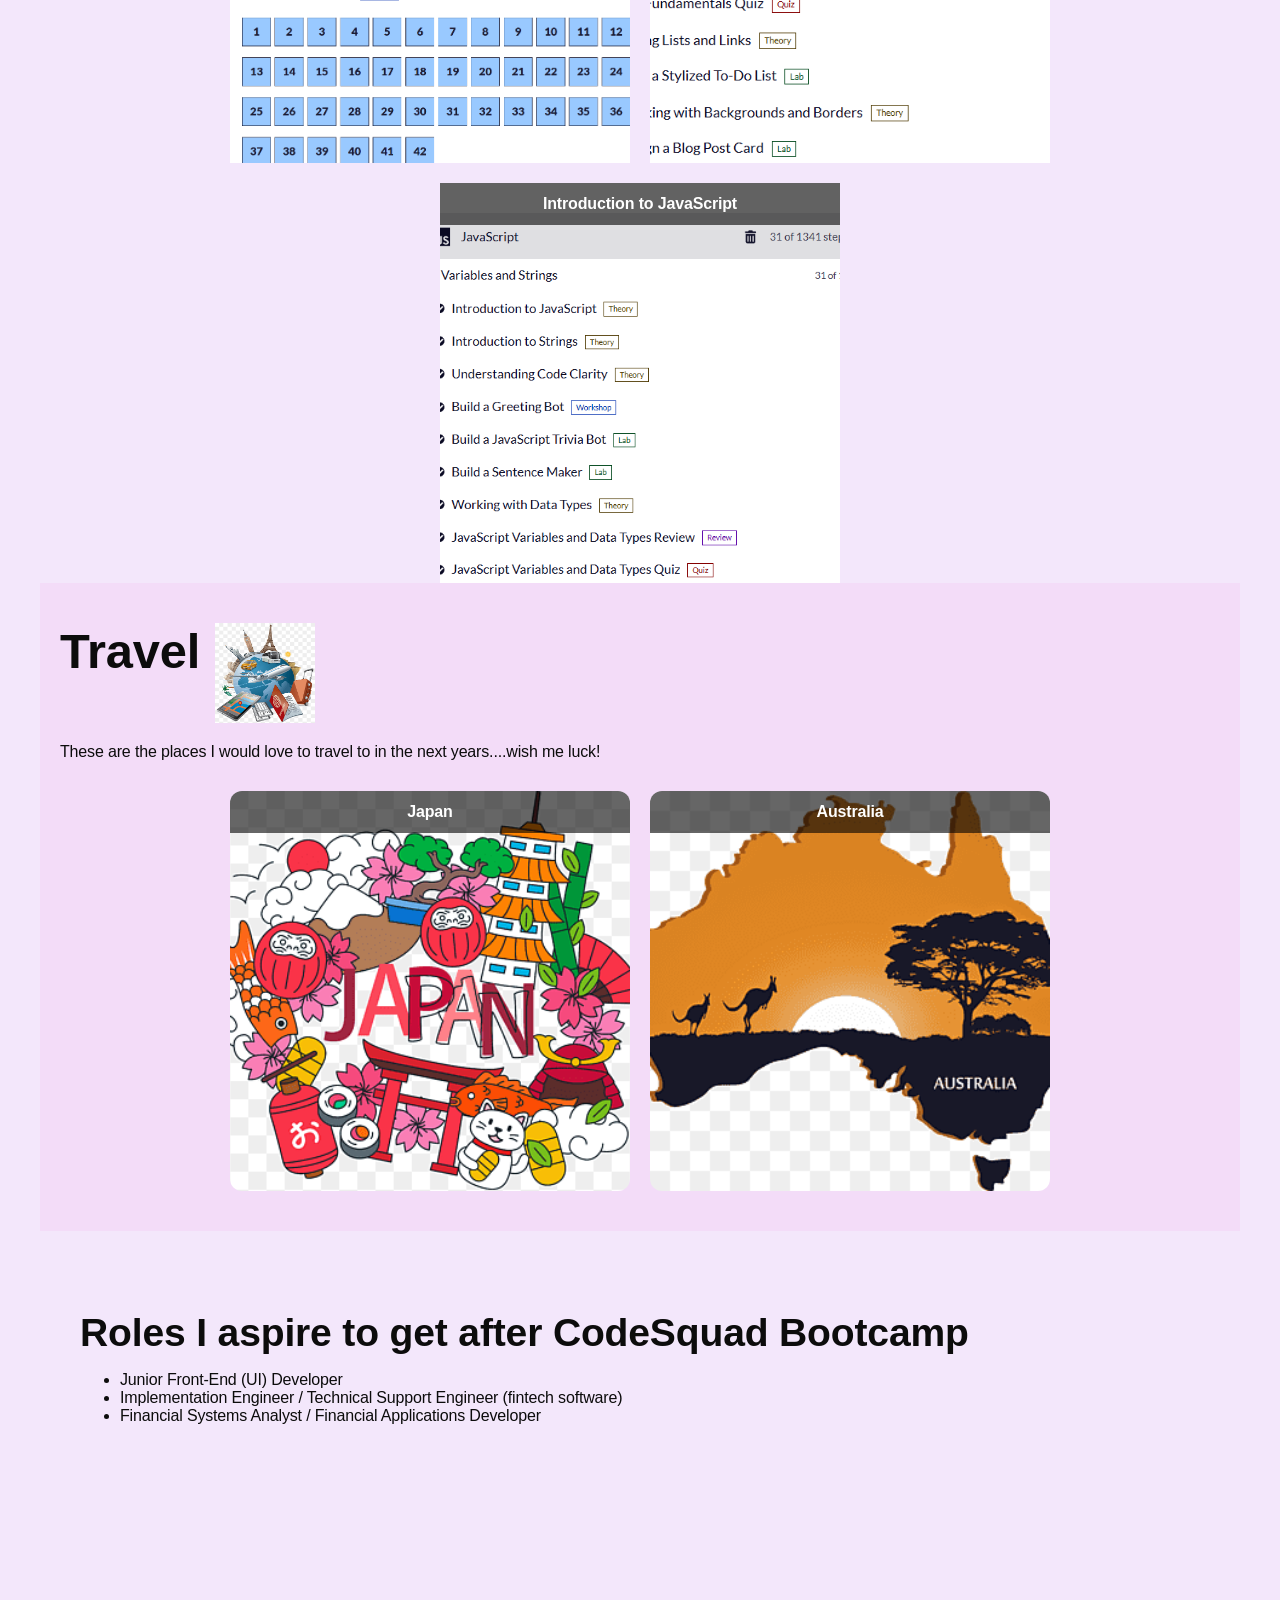
==== commit 1698dd60: "Add files via upload" ====
--- a/index.html
+++ b/index.html
@@ -41,7 +41,7 @@
               </li>
               <li>
                 <a href="https://linkedin.com/in/emma-namisi" target="_blank">
-                  <img src="linkedIn.svg" alt="LinkedIn" width="24" height="24" />
+                  <img src="linkedin.svg" alt="LinkedIn" width="24" height="24" />
                 </a>
               </li>
             </ul>
@@ -108,7 +108,7 @@
     </figure>
 
     <figure class="travel-figure">
-      <img width="400px" height="400px" src="aussie.png" alt="aussie" class="aussie"/>
+      <img width="400px" height="400px" src="aussie.png" alt="Aussie" class="Aussie"/>
       <figcaption class="about_caption">Australia</figcaption>
     </figure>
   </div>
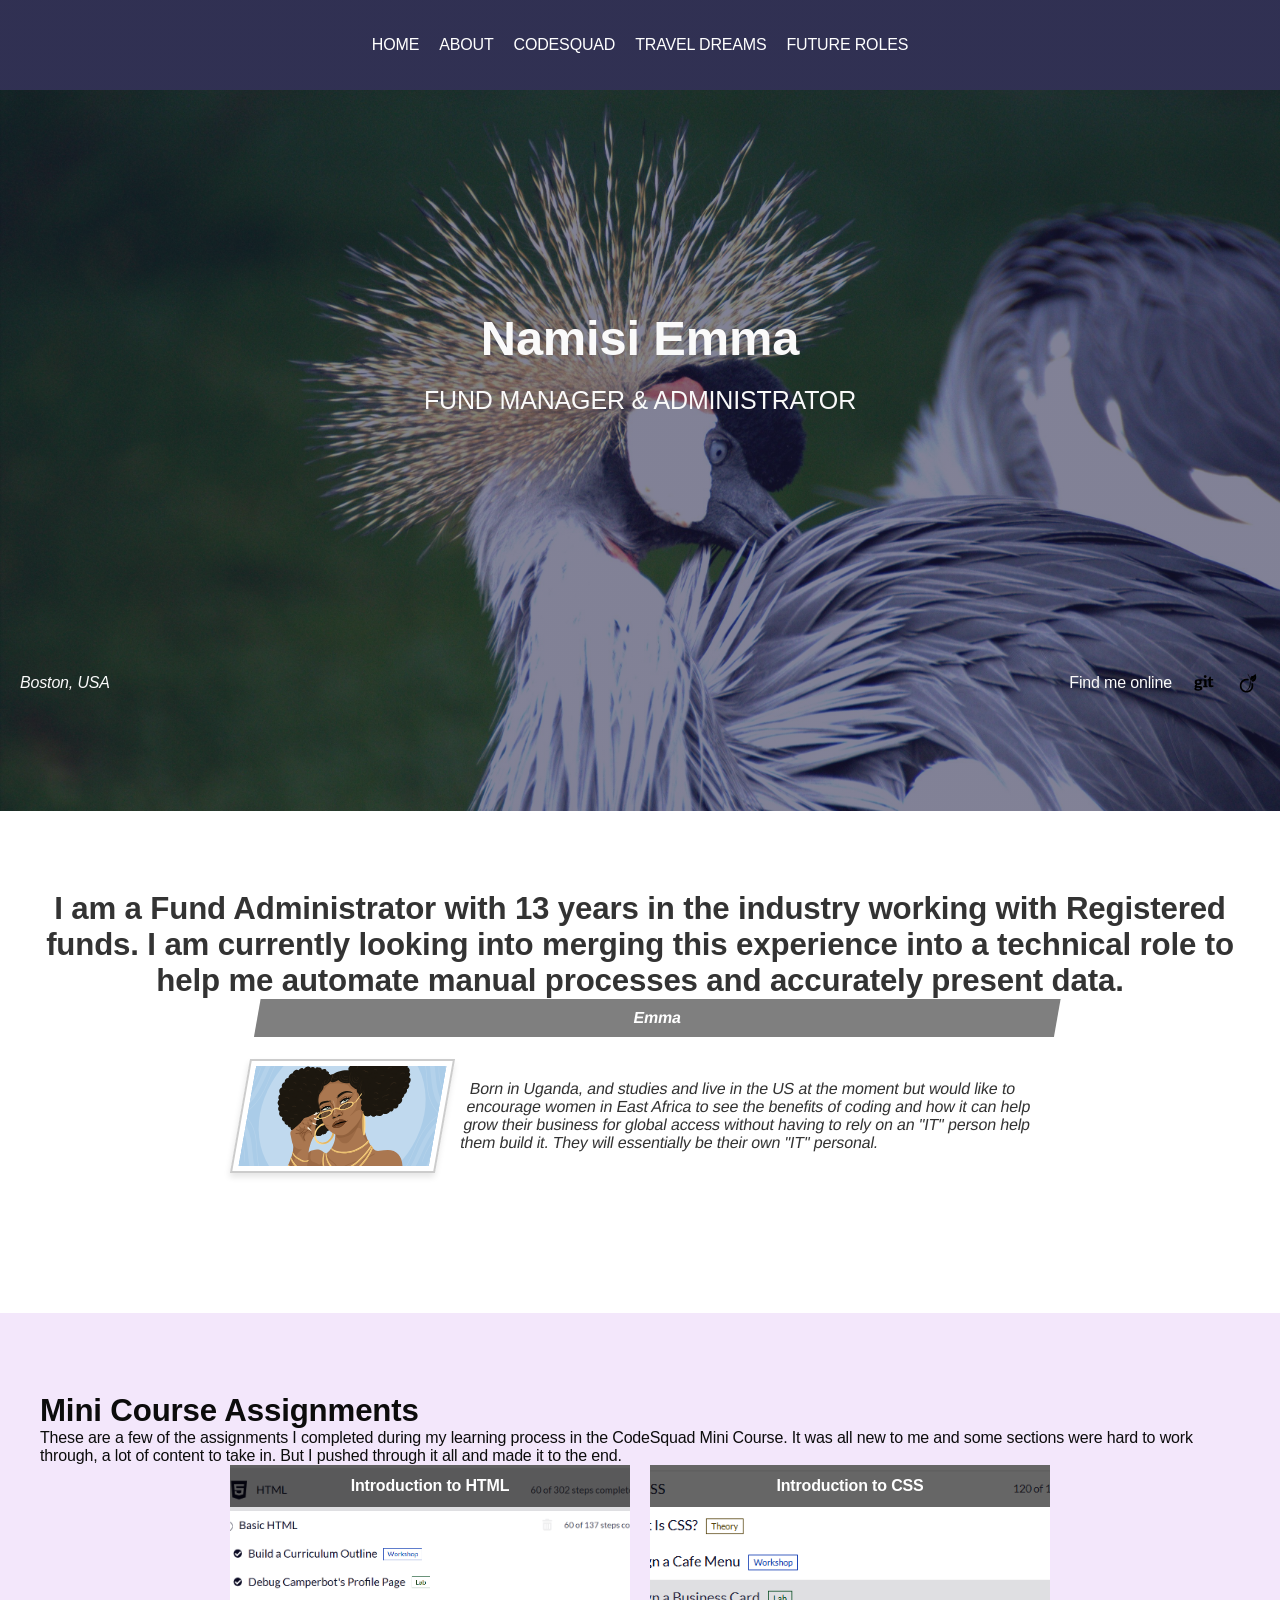
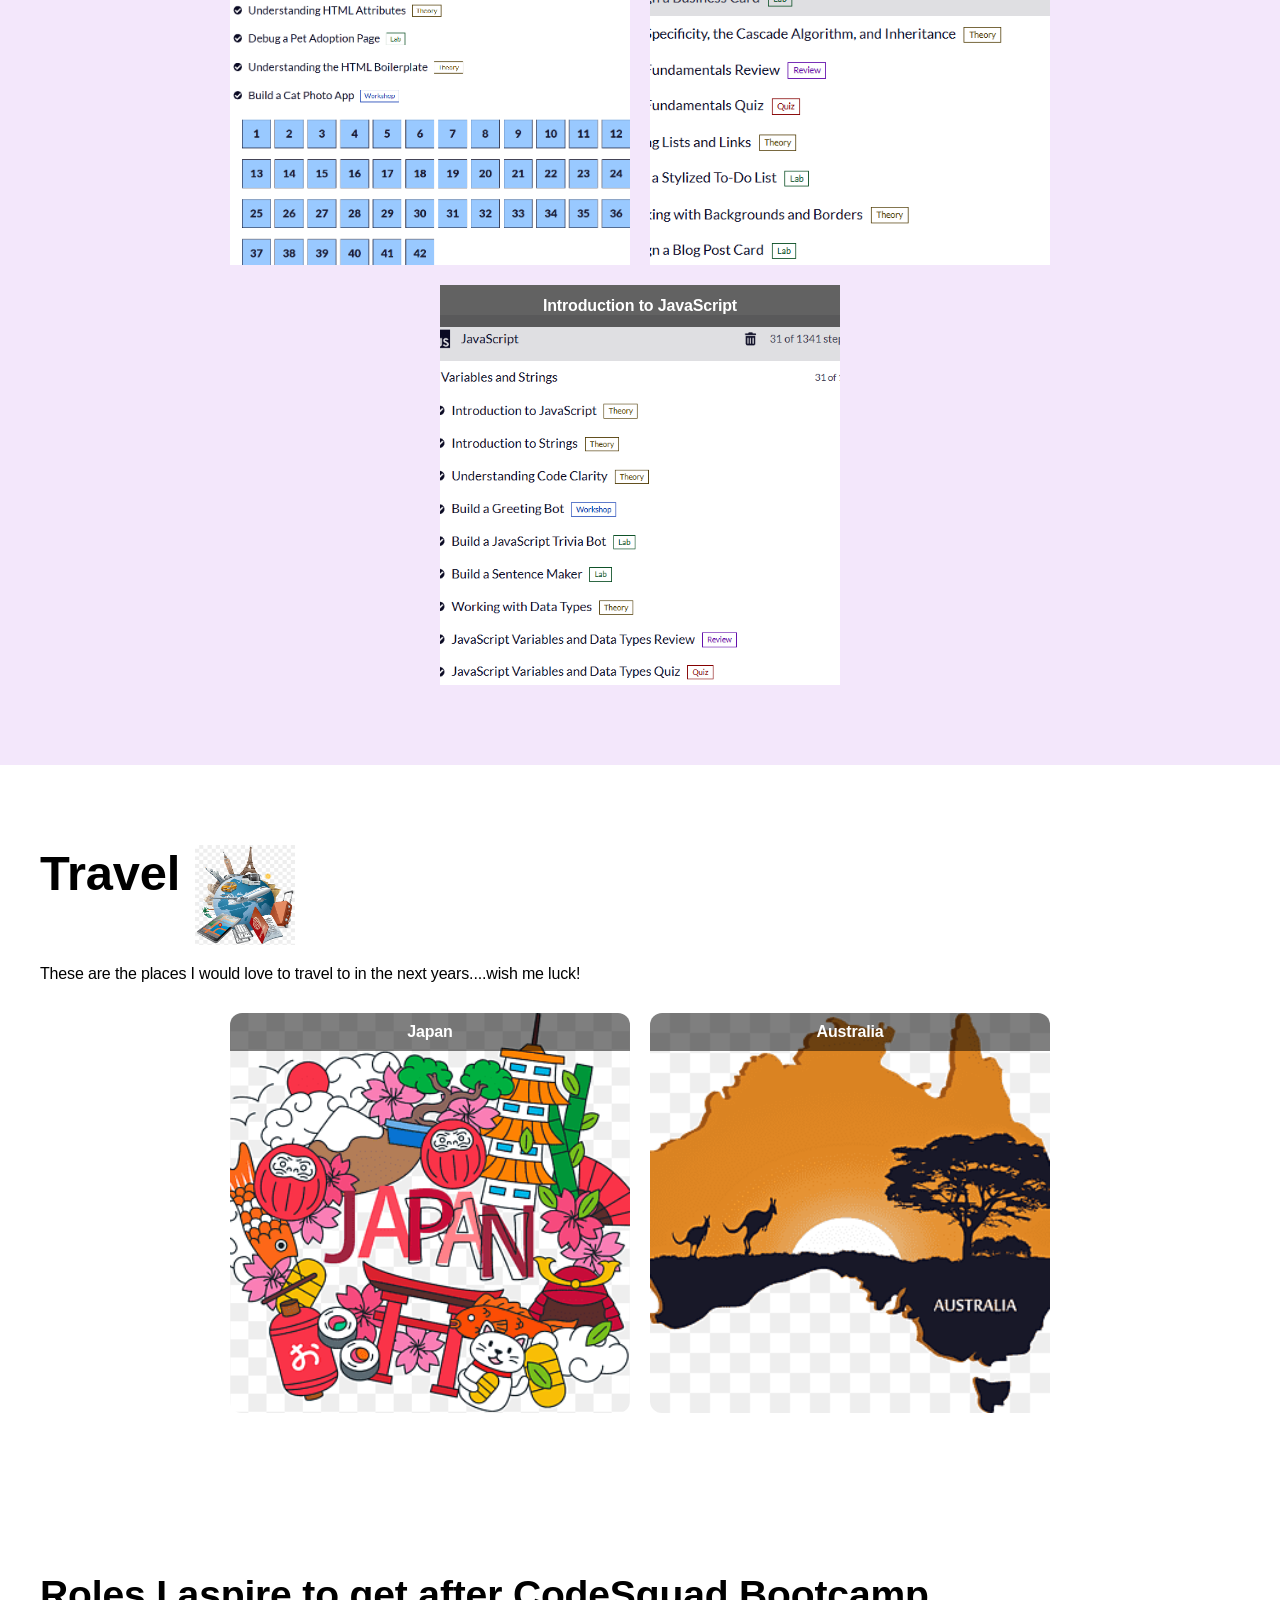
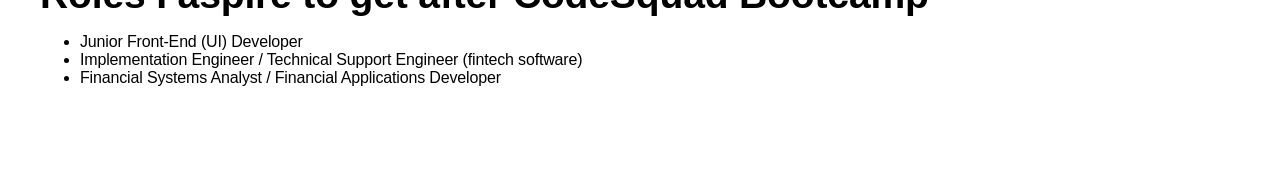
==== commit bc0043cc: "Fix image file names to match case-sensitive repo files, fix HTML structure" ====
--- a/index.html
+++ b/index.html
@@ -1,128 +1,139 @@
-<!DOCTYPE html>
-<html lang="en">
-  <head>
-    <meta charset="UTF-8" />
-    <meta name="viewport" content="width=device-width, initial-scale=1.0" />
-    <link rel="stylesheet" href="styles.css" />
-    <title>Namisi - First Portfolio</title>
-  </head>
-  <body>
-    <header class="site_header">
-      <div class="wrapper_inner">
-        <nav class="site_header_nav">
-          <ul role="list" class="flex flex_center">
-            <li><a href="#0">HOME</a></li>
-            <li><a href="#about">ABOUT</a></li>
-            <li><a href="#codesquad">CODESQUAD</a></li>
-            <li><a href="#traveldreams">TRAVEL DREAMS</a></li>
-            <li><a href="#futureroles">FUTURE ROLES</a></li>
-          </ul>
-        </nav>
-      </div>
-    </header>
-    <main>
-      <section id="hero">
-        <div class="wrapper">
-          <div class="wrapper_inner">
-            <div class="text_center hero_content">
-              <h1 class="h2">Namisi Emma</h1>
-              <p class="h5">FUND MANAGER & ADMINISTRATOR</p>
-            </div>
-          </div>
-          </div>
-          <ul role="list" class="flex flex_between hero_social">
-            <address>Boston, USA </address>
-            <ul role="list" class="flex">
-              <li>Find me online</li>
-              <li>
-                <a href="https://github.com/Misi-256" target="_blank">
-                  <img src="git.svg" alt="GitHub" width="24" height="24" />
-                </a>
-              </li>
-              <li>
-                <a href="https://linkedin.com/in/emma-namisi" target="_blank">
-                  <img src="linkedin.svg" alt="LinkedIn" width="24" height="24" />
-                </a>
-              </li>
-            </ul>
-          </ul>
-        </div>
-      </section>
-    </main>
-    <section id="about">
-  <div class="wrapper">
-    <div class="text_center">
-      <h4>
-        I am a Fund Administrator with 13 years in the industry working with Registered funds. I am currently looking into merging this experience into a technical role to help me automate manual processes and accurately present data. 
-      </h4>
-    </div>
-    </div>div>
-    <div class="wrapper_inner">
-      <div class="about_content flex flex_around">
-        <figure class="about_figure text_center">
-          <img width="300px" height="300px" src="icon.svg" alt="Developer" class="about_img" />
-          <figcaption class="about_caption">Emma</figcaption>
-        </figure>
-        <p class="h6">
-          Born in Uganda, and studies and live in the US at the moment but would like to encourage women in East Africa to see the benefits of coding and how it can help grow their business for global access without having to rely on an "IT" person help them build it. They will essentially be their own "IT" personal .
-        </p>
-      </div>
-    </div>
-</section>
-    <section id="codesquad">
-      <h4>Mini Course Assignments</h4>
-  <div class="course-card">
-      <p>
-        These are a few of the assignments I completed during my learning process in the codesquad Mini Course. It was all new to me and some sections were hard to work through, a lot of content to take it. But I pushed through it all and made it to the end.</p>  
-      </div>
-<div class="image-container">
-  <figure>
-    <figcaption class="about_caption">Introduction to HTML</figcaption>
-    <img width="400px" height="400px" src="intro to HTML.png" alt="Introduction to HTML" class="HTML"/>
-  </figure>
-
-  <figure>
-    <figcaption class="about_caption">Introduction to CSS</figcaption>
-    <img width="400px" height="400px" src="intro to CSS.png" alt="Introduction to CSS" class="CSS"/>
-  </figure>
-
-  <figure>
-    <figcaption class="about_caption">Introduction to JavaScript</figcaption>
-    <img width="400px" height="400px" src="intro to JavaScript.png" alt="Introduction to JavaScript" class="JAVA"/>
-  </figure>
-</div>
-<section id="traveldreams">
-  <div class="travel-header">
-    <h2>Travel</h2>
-    <img width="100px" height="100px" src="travel logo.png" alt="Travel logo"/>
-  </div>
-  
-  <p>
-    These are the places I would love to travel to in the next years....wish me luck!  
-  </p>
-
-  <div class="image-container">
-    <figure class="travel-figure">
-      <img width="400px" height="400px" src="Japan.png" alt="Japan" class="Japan"/>
-      <figcaption class="about_caption">Japan</figcaption>
-    </figure>
-
-    <figure class="travel-figure">
-      <img width="400px" height="400px" src="aussie.png" alt="Aussie" class="Aussie"/>
-      <figcaption class="about_caption">Australia</figcaption>
-    </figure>
-  </div>
-</section>
-    <section id="futureroles">
- <h3>Roles I aspire to get after CodeSquad Bootcamp</h3>
-    </div>
-    <ul>
-  <li>Junior Front-End (UI) Developer</li>
-  <li>Implementation Engineer / Technical Support Engineer (fintech software)</li>
-  <li>Financial Systems Analyst / Financial Applications Developer</li>
-</ul>
-</section>
-</main>
-  <script src="script.js"></script>
-</body>
-</html>+<!DOCTYPE html>
+<html lang="en">
+  <head>
+    <meta charset="UTF-8" />
+    <meta name="viewport" content="width=device-width, initial-scale=1.0" />
+    <link rel="stylesheet" href="styles.css" />
+    <title>Namisi - First Portfolio</title>
+  </head>
+  <body>
+    <header class="site_header">
+      <div class="wrapper_inner">
+        <nav class="site_header_nav">
+          <ul role="list" class="flex flex_center">
+            <li><a href="#0">HOME</a></li>
+            <li><a href="#about">ABOUT</a></li>
+            <li><a href="#codesquad">CODESQUAD</a></li>
+            <li><a href="#traveldreams">TRAVEL DREAMS</a></li>
+            <li><a href="#futureroles">FUTURE ROLES</a></li>
+          </ul>
+        </nav>
+      </div>
+    </header>
+
+    <main>
+      <section id="hero">
+        <div class="wrapper">
+          <div class="wrapper_inner">
+            <div class="text_center hero_content">
+              <h1 class="h2">Namisi Emma</h1>
+              <p class="h5">FUND MANAGER &amp; ADMINISTRATOR</p>
+            </div>
+          </div>
+
+          <div class="flex flex_between hero_social">
+            <address>Boston, USA</address>
+
+            <ul role="list" class="flex">
+              <li>Find me online</li>
+              <li>
+                <a href="https://github.com/Misi-256" target="_blank">
+                  <img src="git.svg" alt="GitHub" width="24" height="24" />
+                </a>
+              </li>
+              <li>
+                <a href="https://linkedin.com/in/emma-namisi" target="_blank">
+                  <img src="linkedin.svg" alt="LinkedIn" width="24" height="24" />
+                </a>
+              </li>
+            </ul>
+          </div>
+        </div>
+      </section>
+
+      <section id="about">
+        <div class="wrapper">
+          <div class="text_center">
+            <h4>
+              I am a Fund Administrator with 13 years in the industry working with Registered funds. I am currently looking into merging this experience into a technical role to help me automate manual processes and accurately present data.
+            </h4>
+          </div>
+
+          <div class="wrapper_inner">
+            <div class="about_content flex flex_around">
+              <figure class="about_figure text_center">
+                <img width="300" height="300" src="icon.svg" alt="Developer" class="about_img" />
+                <figcaption class="about_caption">Emma</figcaption>
+              </figure>
+
+              <p class="h6">
+                Born in Uganda, and studies and live in the US at the moment but would like to encourage women in East Africa to see the benefits of coding and how it can help grow their business for global access without having to rely on an "IT" person help them build it. They will essentially be their own "IT" personal.
+              </p>
+            </div>
+          </div>
+        </div>
+      </section>
+
+      <section id="codesquad">
+        <h4>Mini Course Assignments</h4>
+
+        <div class="course-card">
+          <p>
+            These are a few of the assignments I completed during my learning process in the CodeSquad Mini Course. It was all new to me and some sections were hard to work through, a lot of content to take in. But I pushed through it all and made it to the end.
+          </p>
+        </div>
+
+        <div class="image-container">
+          <figure>
+            <figcaption class="about_caption">Introduction to HTML</figcaption>
+            <img width="400" height="400" src="intro to HTML.png" alt="Introduction to HTML" class="HTML" />
+          </figure>
+
+          <figure>
+            <figcaption class="about_caption">Introduction to CSS</figcaption>
+            <img width="400" height="400" src="intro to CSS.png" alt="Introduction to CSS" class="CSS" />
+          </figure>
+
+          <figure>
+            <figcaption class="about_caption">Introduction to JavaScript</figcaption>
+            <img width="400" height="400" src="intro to JavaScript.png" alt="Introduction to JavaScript" class="JAVA" />
+          </figure>
+        </div>
+      </section>
+
+      <section id="traveldreams">
+        <div class="travel-header">
+          <h2>Travel</h2>
+          <img width="100" height="100" src="travel logo.png" alt="Travel logo" />
+        </div>
+
+        <p>
+          These are the places I would love to travel to in the next years....wish me luck!
+        </p>
+
+        <div class="image-container">
+          <figure class="travel-figure">
+            <img width="400" height="400" src="Japan.png" alt="Japan" class="Japan" />
+            <figcaption class="about_caption">Japan</figcaption>
+          </figure>
+
+          <figure class="travel-figure">
+            <img width="400" height="400" src="aussie.png" alt="Australia" class="aussie" />
+            <figcaption class="about_caption">Australia</figcaption>
+          </figure>
+        </div>
+      </section>
+
+      <section id="futureroles">
+        <h3>Roles I aspire to get after CodeSquad Bootcamp</h3>
+        <ul>
+          <li>Junior Front-End (UI) Developer</li>
+          <li>Implementation Engineer / Technical Support Engineer (fintech software)</li>
+          <li>Financial Systems Analyst / Financial Applications Developer</li>
+        </ul>
+      </section>
+    </main>
+
+    <script src="script.js"></script>
+  </body>
+</html>
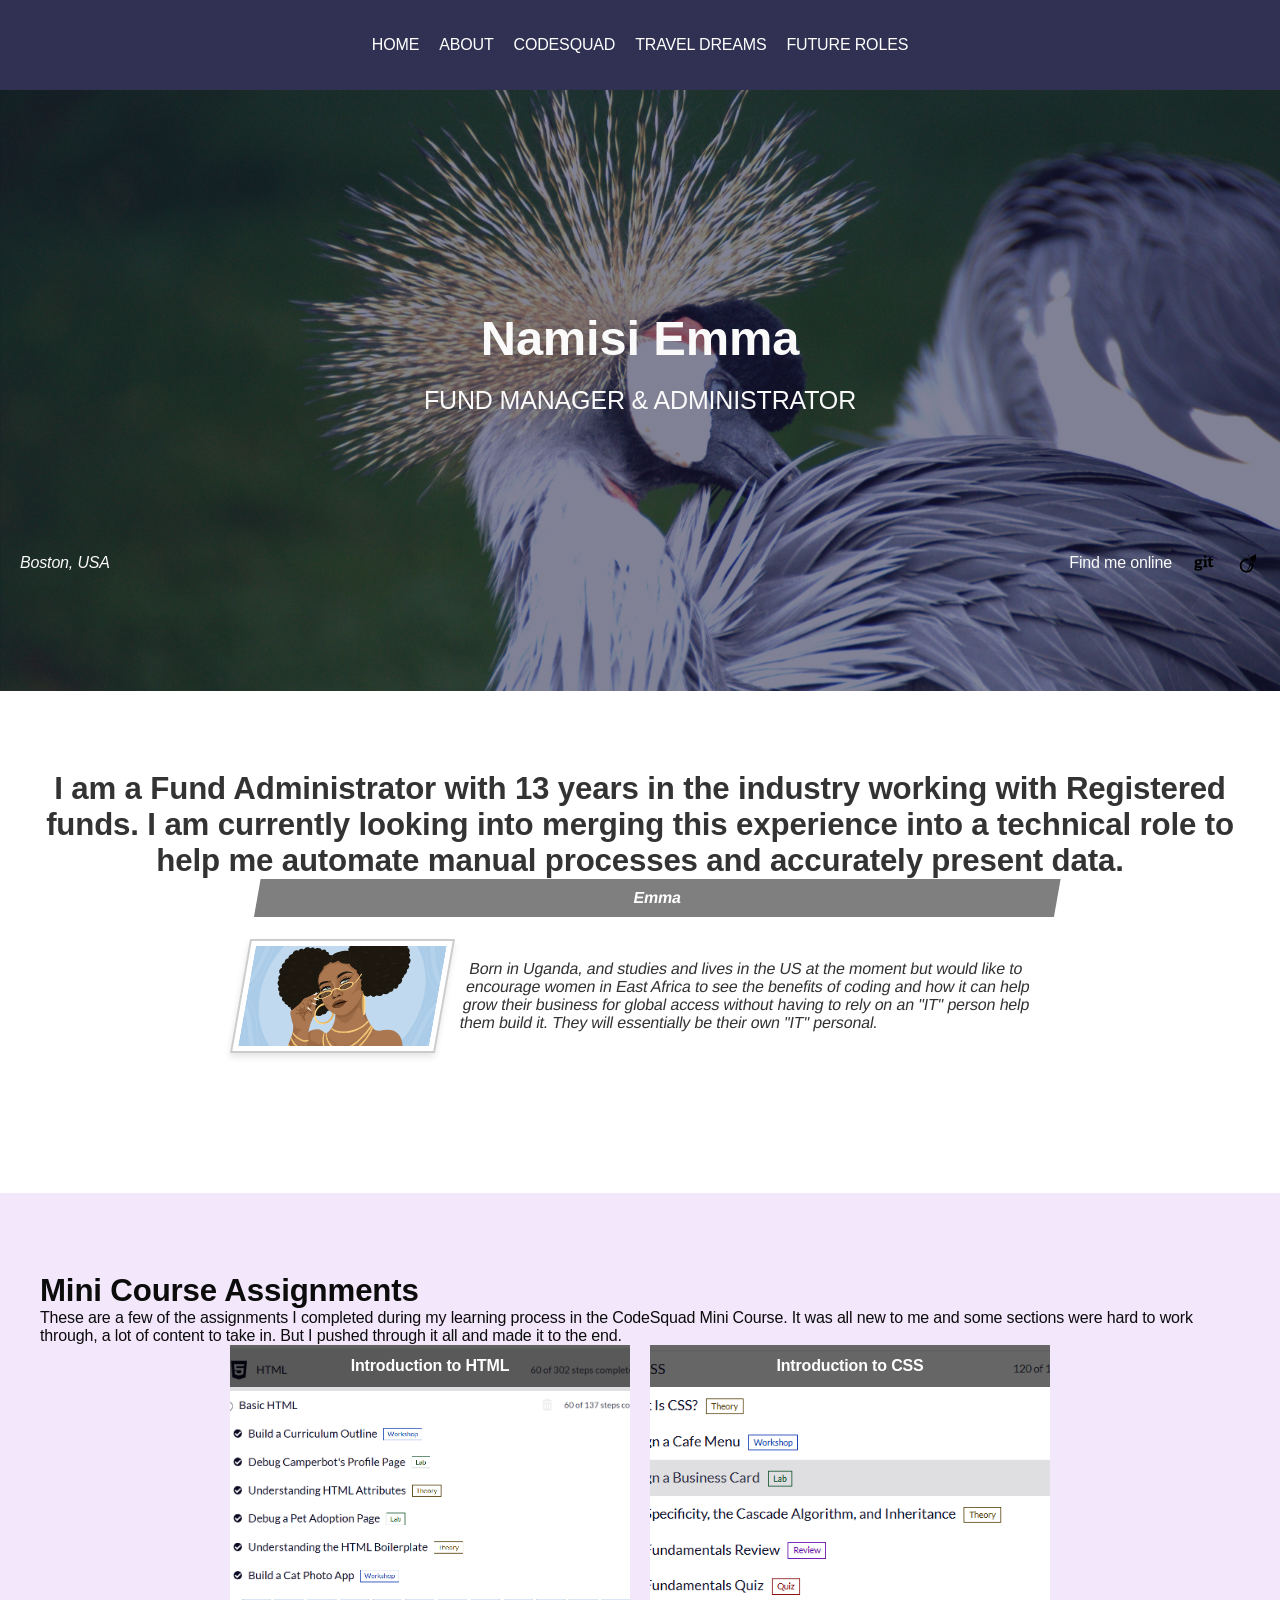
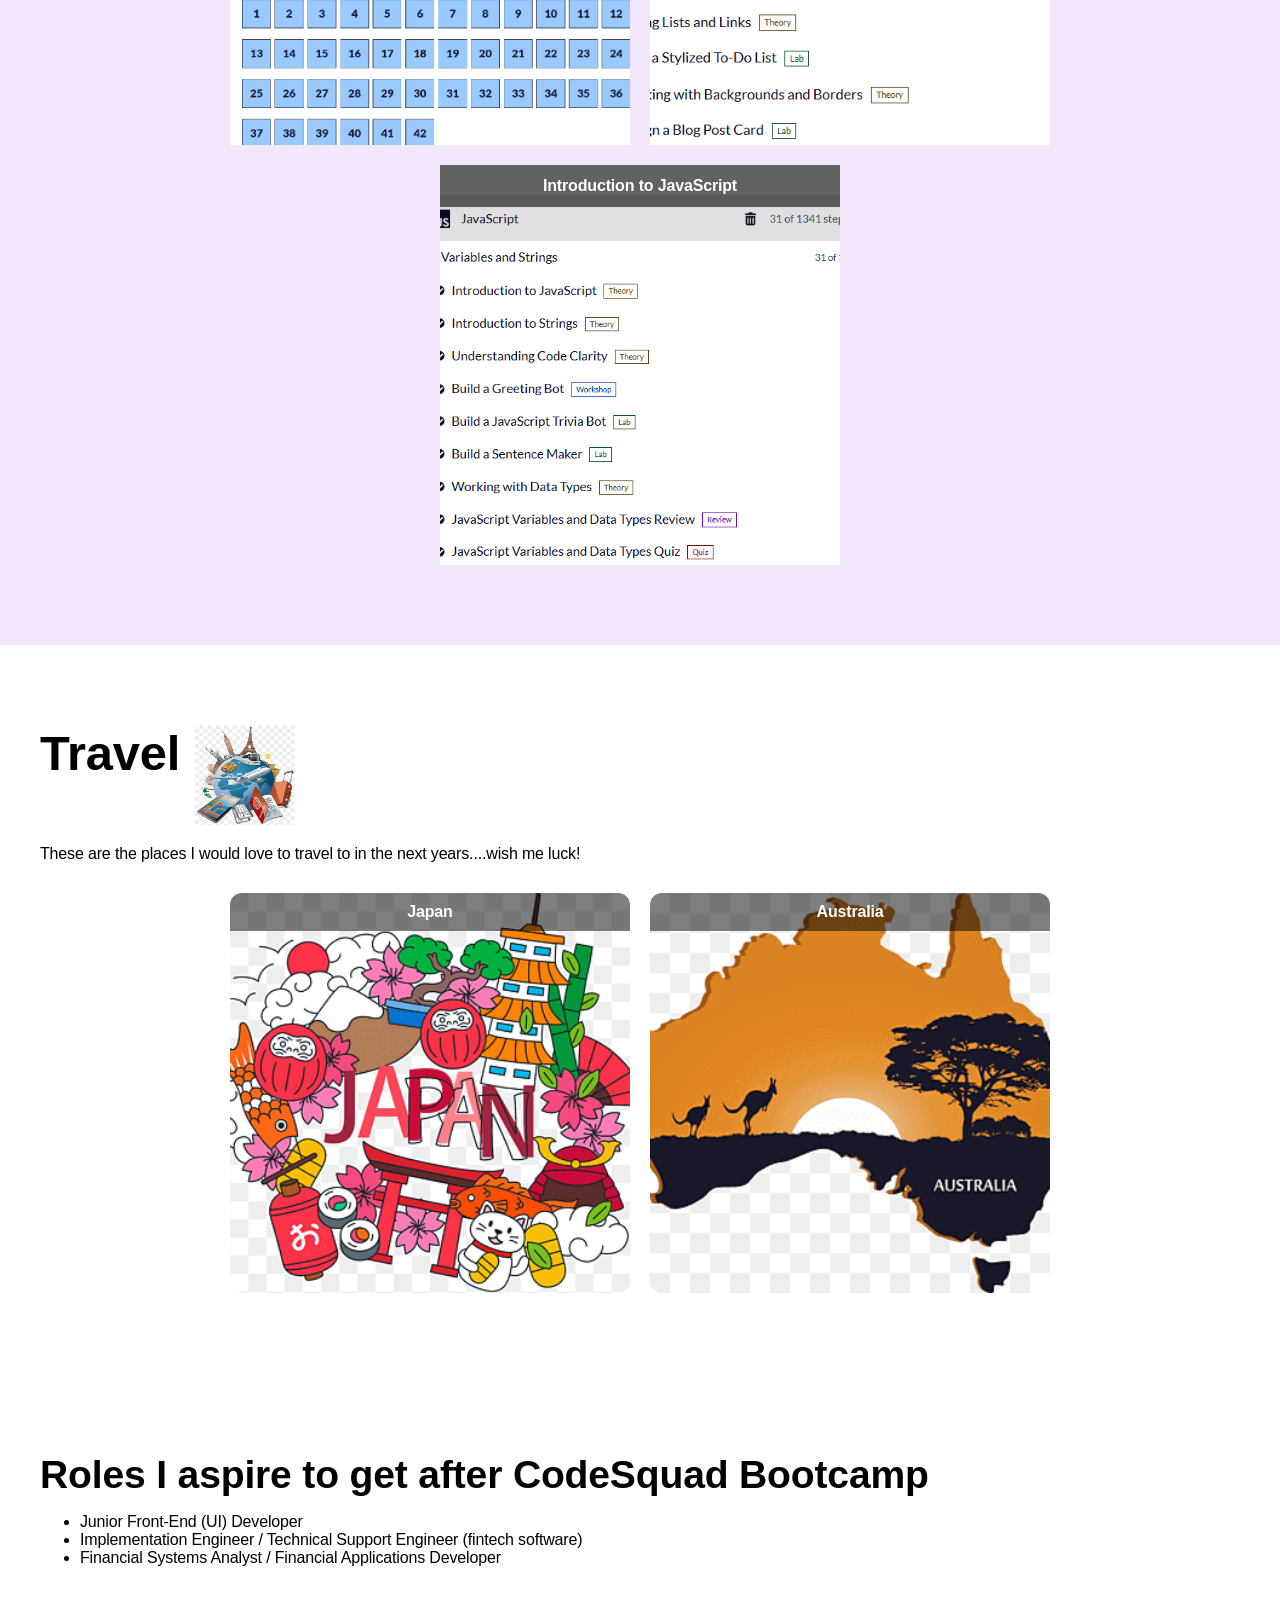
==== commit 9be85497: "Add files via upload" ====
--- a/index.html
+++ b/index.html
@@ -1,139 +1,138 @@
-<!DOCTYPE html>
-<html lang="en">
-  <head>
-    <meta charset="UTF-8" />
-    <meta name="viewport" content="width=device-width, initial-scale=1.0" />
-    <link rel="stylesheet" href="styles.css" />
-    <title>Namisi - First Portfolio</title>
-  </head>
-  <body>
-    <header class="site_header">
-      <div class="wrapper_inner">
-        <nav class="site_header_nav">
-          <ul role="list" class="flex flex_center">
-            <li><a href="#0">HOME</a></li>
-            <li><a href="#about">ABOUT</a></li>
-            <li><a href="#codesquad">CODESQUAD</a></li>
-            <li><a href="#traveldreams">TRAVEL DREAMS</a></li>
-            <li><a href="#futureroles">FUTURE ROLES</a></li>
-          </ul>
-        </nav>
-      </div>
-    </header>
-
-    <main>
-      <section id="hero">
-        <div class="wrapper">
-          <div class="wrapper_inner">
-            <div class="text_center hero_content">
-              <h1 class="h2">Namisi Emma</h1>
-              <p class="h5">FUND MANAGER &amp; ADMINISTRATOR</p>
-            </div>
-          </div>
-
-          <div class="flex flex_between hero_social">
-            <address>Boston, USA</address>
-
-            <ul role="list" class="flex">
-              <li>Find me online</li>
-              <li>
-                <a href="https://github.com/Misi-256" target="_blank">
-                  <img src="git.svg" alt="GitHub" width="24" height="24" />
-                </a>
-              </li>
-              <li>
-                <a href="https://linkedin.com/in/emma-namisi" target="_blank">
-                  <img src="linkedin.svg" alt="LinkedIn" width="24" height="24" />
-                </a>
-              </li>
-            </ul>
-          </div>
-        </div>
-      </section>
-
-      <section id="about">
-        <div class="wrapper">
-          <div class="text_center">
-            <h4>
-              I am a Fund Administrator with 13 years in the industry working with Registered funds. I am currently looking into merging this experience into a technical role to help me automate manual processes and accurately present data.
-            </h4>
-          </div>
-
-          <div class="wrapper_inner">
-            <div class="about_content flex flex_around">
-              <figure class="about_figure text_center">
-                <img width="300" height="300" src="icon.svg" alt="Developer" class="about_img" />
-                <figcaption class="about_caption">Emma</figcaption>
-              </figure>
-
-              <p class="h6">
-                Born in Uganda, and studies and live in the US at the moment but would like to encourage women in East Africa to see the benefits of coding and how it can help grow their business for global access without having to rely on an "IT" person help them build it. They will essentially be their own "IT" personal.
-              </p>
-            </div>
-          </div>
-        </div>
-      </section>
-
-      <section id="codesquad">
-        <h4>Mini Course Assignments</h4>
-
-        <div class="course-card">
-          <p>
-            These are a few of the assignments I completed during my learning process in the CodeSquad Mini Course. It was all new to me and some sections were hard to work through, a lot of content to take in. But I pushed through it all and made it to the end.
-          </p>
-        </div>
-
-        <div class="image-container">
-          <figure>
-            <figcaption class="about_caption">Introduction to HTML</figcaption>
-            <img width="400" height="400" src="intro to HTML.png" alt="Introduction to HTML" class="HTML" />
-          </figure>
-
-          <figure>
-            <figcaption class="about_caption">Introduction to CSS</figcaption>
-            <img width="400" height="400" src="intro to CSS.png" alt="Introduction to CSS" class="CSS" />
-          </figure>
-
-          <figure>
-            <figcaption class="about_caption">Introduction to JavaScript</figcaption>
-            <img width="400" height="400" src="intro to JavaScript.png" alt="Introduction to JavaScript" class="JAVA" />
-          </figure>
-        </div>
-      </section>
-
-      <section id="traveldreams">
-        <div class="travel-header">
-          <h2>Travel</h2>
-          <img width="100" height="100" src="travel logo.png" alt="Travel logo" />
-        </div>
-
-        <p>
-          These are the places I would love to travel to in the next years....wish me luck!
-        </p>
-
-        <div class="image-container">
-          <figure class="travel-figure">
-            <img width="400" height="400" src="Japan.png" alt="Japan" class="Japan" />
-            <figcaption class="about_caption">Japan</figcaption>
-          </figure>
-
-          <figure class="travel-figure">
-            <img width="400" height="400" src="aussie.png" alt="Australia" class="aussie" />
-            <figcaption class="about_caption">Australia</figcaption>
-          </figure>
-        </div>
-      </section>
-
-      <section id="futureroles">
-        <h3>Roles I aspire to get after CodeSquad Bootcamp</h3>
-        <ul>
-          <li>Junior Front-End (UI) Developer</li>
-          <li>Implementation Engineer / Technical Support Engineer (fintech software)</li>
-          <li>Financial Systems Analyst / Financial Applications Developer</li>
-        </ul>
-      </section>
-    </main>
-
-    <script src="script.js"></script>
-  </body>
-</html>
+<!DOCTYPE html>
+<html lang="en">
+  <head>
+    <meta charset="UTF-8" />
+    <meta name="viewport" content="width=device-width, initial-scale=1.0" />
+    <link rel="stylesheet" href="styles.css" />
+    <title>Namisi - First Portfolio</title>
+  </head>
+  <body>
+    <header class="site_header">
+      <div class="wrapper_inner">
+        <nav class="site_header_nav">
+          <ul role="list" class="flex flex_center">
+            <li><a href="#0">HOME</a></li>
+            <li><a href="#about">ABOUT</a></li>
+            <li><a href="#codesquad">CODESQUAD</a></li>
+            <li><a href="#traveldreams">TRAVEL DREAMS</a></li>
+            <li><a href="#futureroles">FUTURE ROLES</a></li>
+          </ul>
+        </nav>
+      </div>
+    </header>
+    <main>
+      <section id="hero">
+        <div class="wrapper">
+          <div class="wrapper_inner">
+            <div class="text_center hero_content">
+              <h1 class="h2">Namisi Emma</h1>
+              <p class="h5">FUND MANAGER & ADMINISTRATOR</p>
+            </div>
+          </div>
+          </div>
+          <ul role="list" class="flex flex_between hero_social">
+            <address>Boston, USA </address>
+            <ul role="list" class="flex">
+              <li>Find me online</li>
+              <li>
+                <a href="https://github.com/Misi-256" target="_blank">
+                  <img src="git.svg" alt="GitHub" width="24" height="24" />
+                </a>
+              </li>
+              <li>
+                <a href="https://linkedin.com/in/emma-namisi" target="_blank">
+                  <img src="linkedin.svg" alt="LinkedIn" width="24" height="24" />
+                </a>
+              </li>
+            </ul>
+          </ul>
+        </div>
+      </section>
+    </main>
+
+   <section id="about">
+        <div class="wrapper">
+          <div class="text_center">
+            <h4>
+              I am a Fund Administrator with 13 years in the industry working with Registered funds. I am currently looking into merging this experience into a technical role to help me automate manual processes and accurately present data.
+            </h4>
+          </div>
+
+          <div class="wrapper_inner">
+            <div class="about_content flex flex_around">
+              <figure class="about_figure text_center">
+                <img width="300" height="300" src="icon.svg" alt="Developer" class="about_img" />
+                <figcaption class="about_caption">Emma</figcaption>
+              </figure>
+
+              <p class="h6">
+                Born in Uganda, and studies and lives in the US at the moment but would like to encourage women in East Africa to see the benefits of coding and how it can help grow their business for global access without having to rely on an "IT" person help them build it. They will essentially be their own "IT" personal.
+              </p>
+            </div>
+          </div>
+        </div>
+      </section>
+
+      <section id="codesquad">
+        <h4>Mini Course Assignments</h4>
+
+        <div class="course-card">
+          <p>
+            These are a few of the assignments I completed during my learning process in the CodeSquad Mini Course. It was all new to me and some sections were hard to work through, a lot of content to take in. But I pushed through it all and made it to the end.
+          </p>
+        </div>
+
+        <div class="image-container">
+          <figure>
+            <figcaption class="about_caption">Introduction to HTML</figcaption>
+            <img width="400" height="400" src="intro to HTML.png" alt="Introduction to HTML" class="HTML" />
+          </figure>
+
+          <figure>
+            <figcaption class="about_caption">Introduction to CSS</figcaption>
+            <img width="400" height="400" src="intro to CSS.png" alt="Introduction to CSS" class="CSS" />
+          </figure>
+
+          <figure>
+            <figcaption class="about_caption">Introduction to JavaScript</figcaption>
+            <img width="400" height="400" src="intro to JavaScript.png" alt="Introduction to JavaScript" class="JAVA" />
+          </figure>
+        </div>
+      </section>
+
+      <section id="traveldreams">
+        <div class="travel-header">
+          <h2>Travel</h2>
+          <img width="100" height="100" src="travel logo.png" alt="Travel logo" />
+        </div>
+
+        <p>
+          These are the places I would love to travel to in the next years....wish me luck!
+        </p>
+
+        <div class="image-container">
+          <figure class="travel-figure">
+            <img width="400" height="400" src="Japan.png" alt="Japan" class="Japan" />
+            <figcaption class="about_caption">Japan</figcaption>
+          </figure>
+
+          <figure class="travel-figure">
+            <img width="400" height="400" src="aussie.png" alt="Australia" class="aussie" />
+            <figcaption class="about_caption">Australia</figcaption>
+          </figure>
+        </div>
+      </section>
+
+      <section id="futureroles">
+        <h3>Roles I aspire to get after CodeSquad Bootcamp</h3>
+        <ul>
+          <li>Junior Front-End (UI) Developer</li>
+          <li>Implementation Engineer / Technical Support Engineer (fintech software)</li>
+          <li>Financial Systems Analyst / Financial Applications Developer</li>
+        </ul>
+      </section>
+    </main>
+
+    <script src="script.js"></script>
+  </body>
+</html>
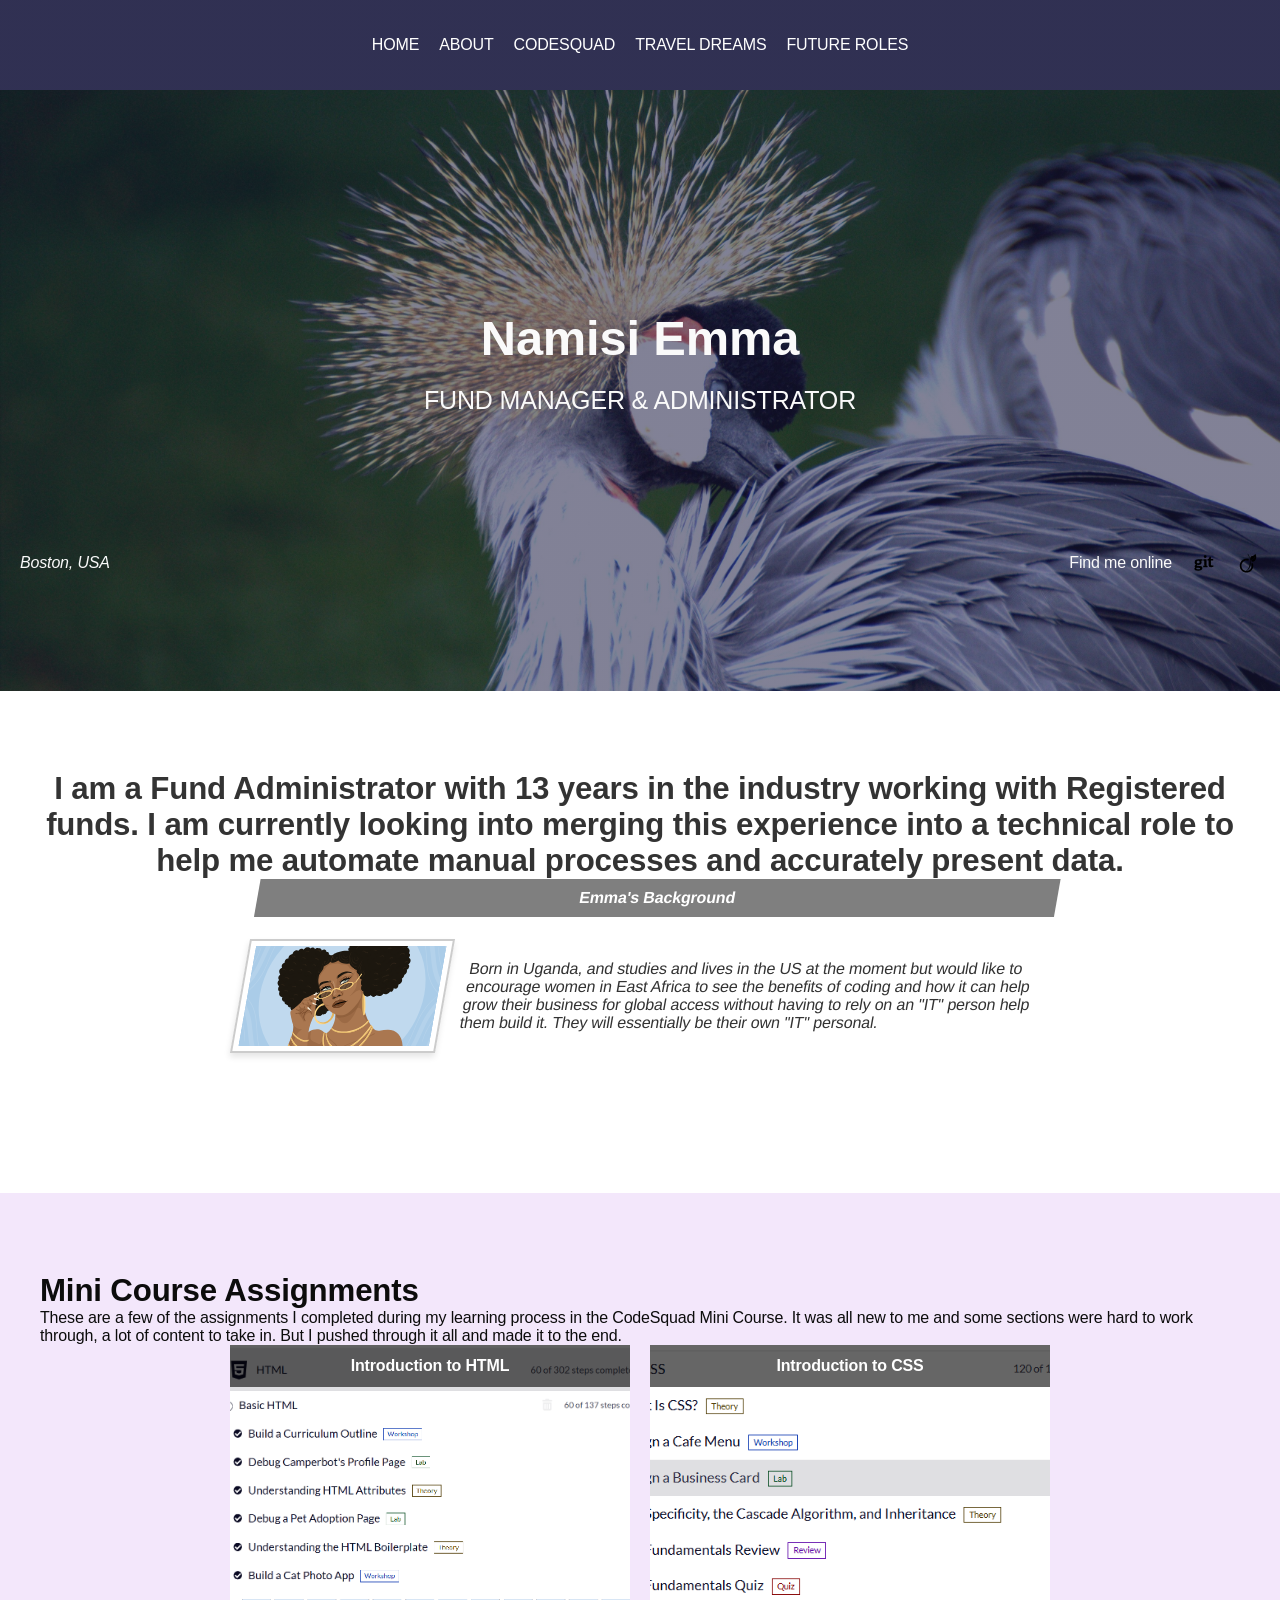
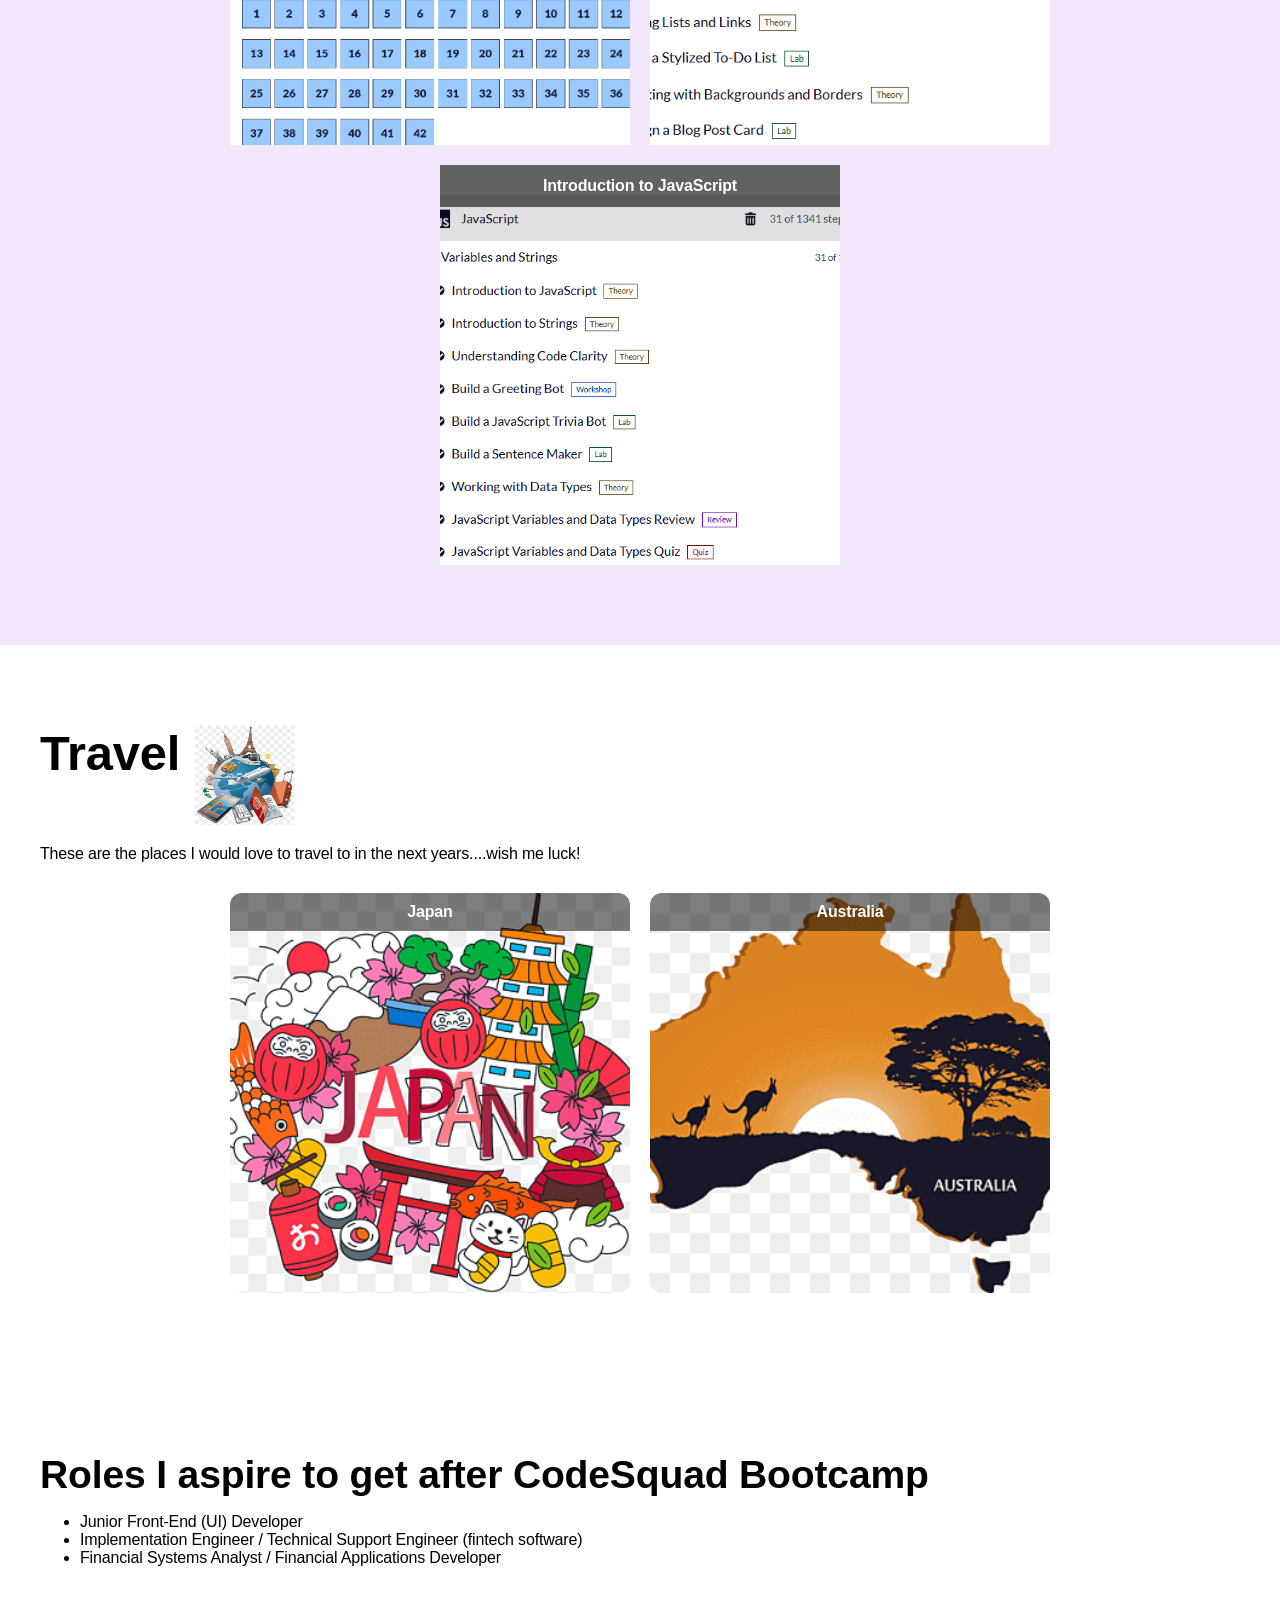
==== commit 148423d2: "Add files via upload" ====
--- a/index.html
+++ b/index.html
@@ -62,7 +62,7 @@
             <div class="about_content flex flex_around">
               <figure class="about_figure text_center">
                 <img width="300" height="300" src="icon.svg" alt="Developer" class="about_img" />
-                <figcaption class="about_caption">Emma</figcaption>
+                <figcaption class="about_caption">Emma's Background</figcaption>
               </figure>
 
               <p class="h6">
